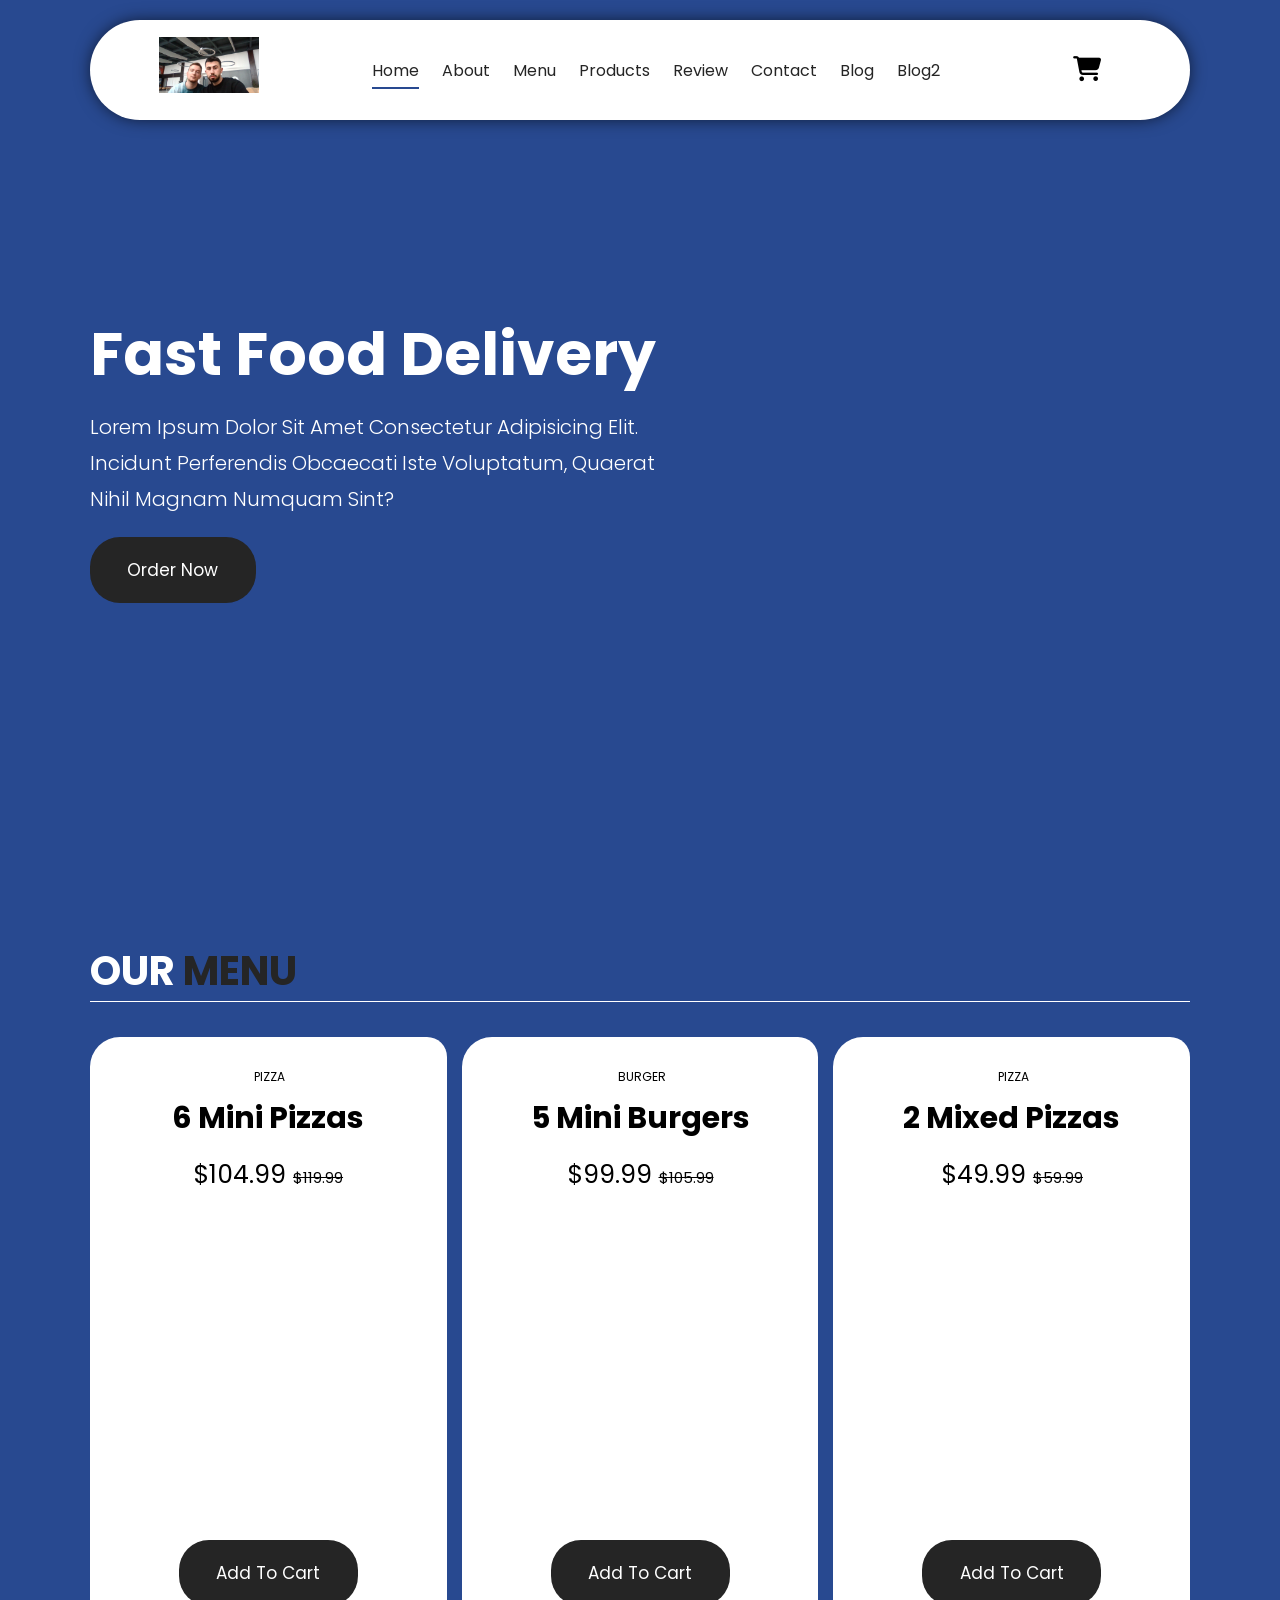
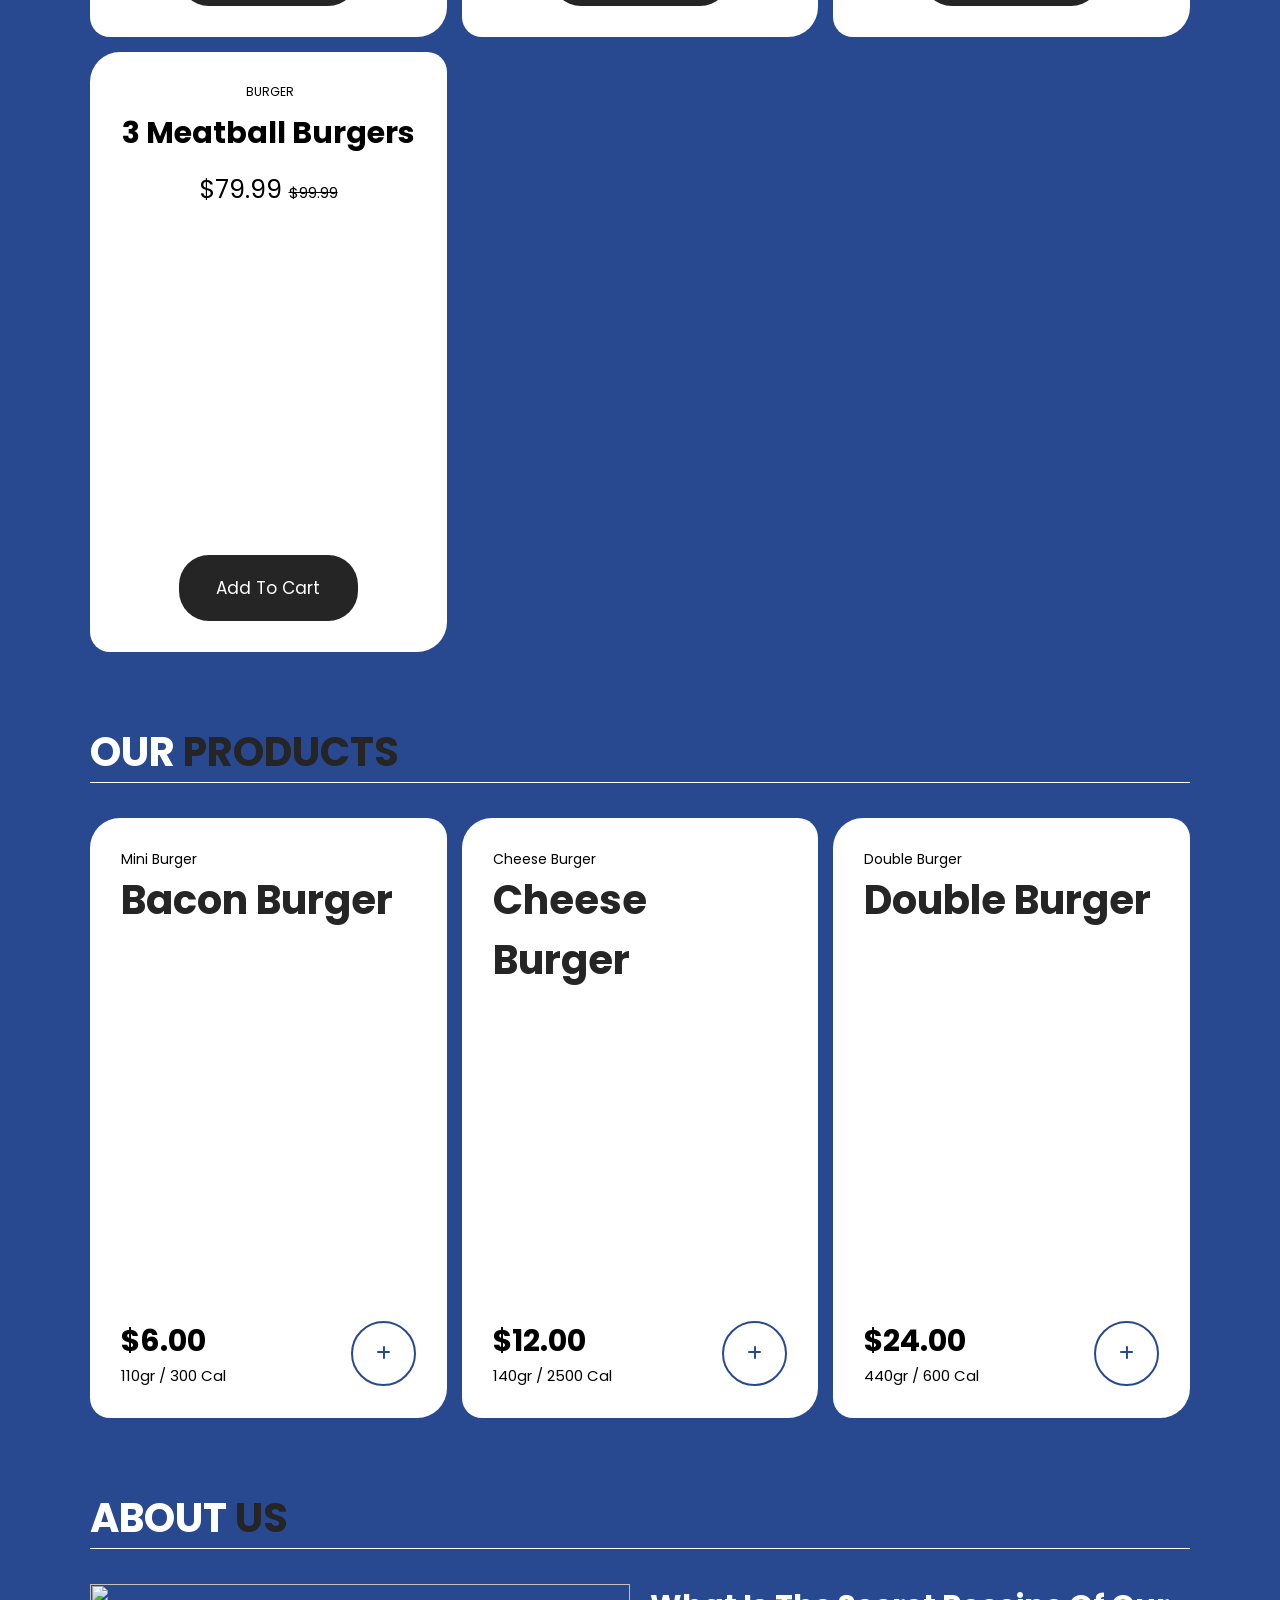
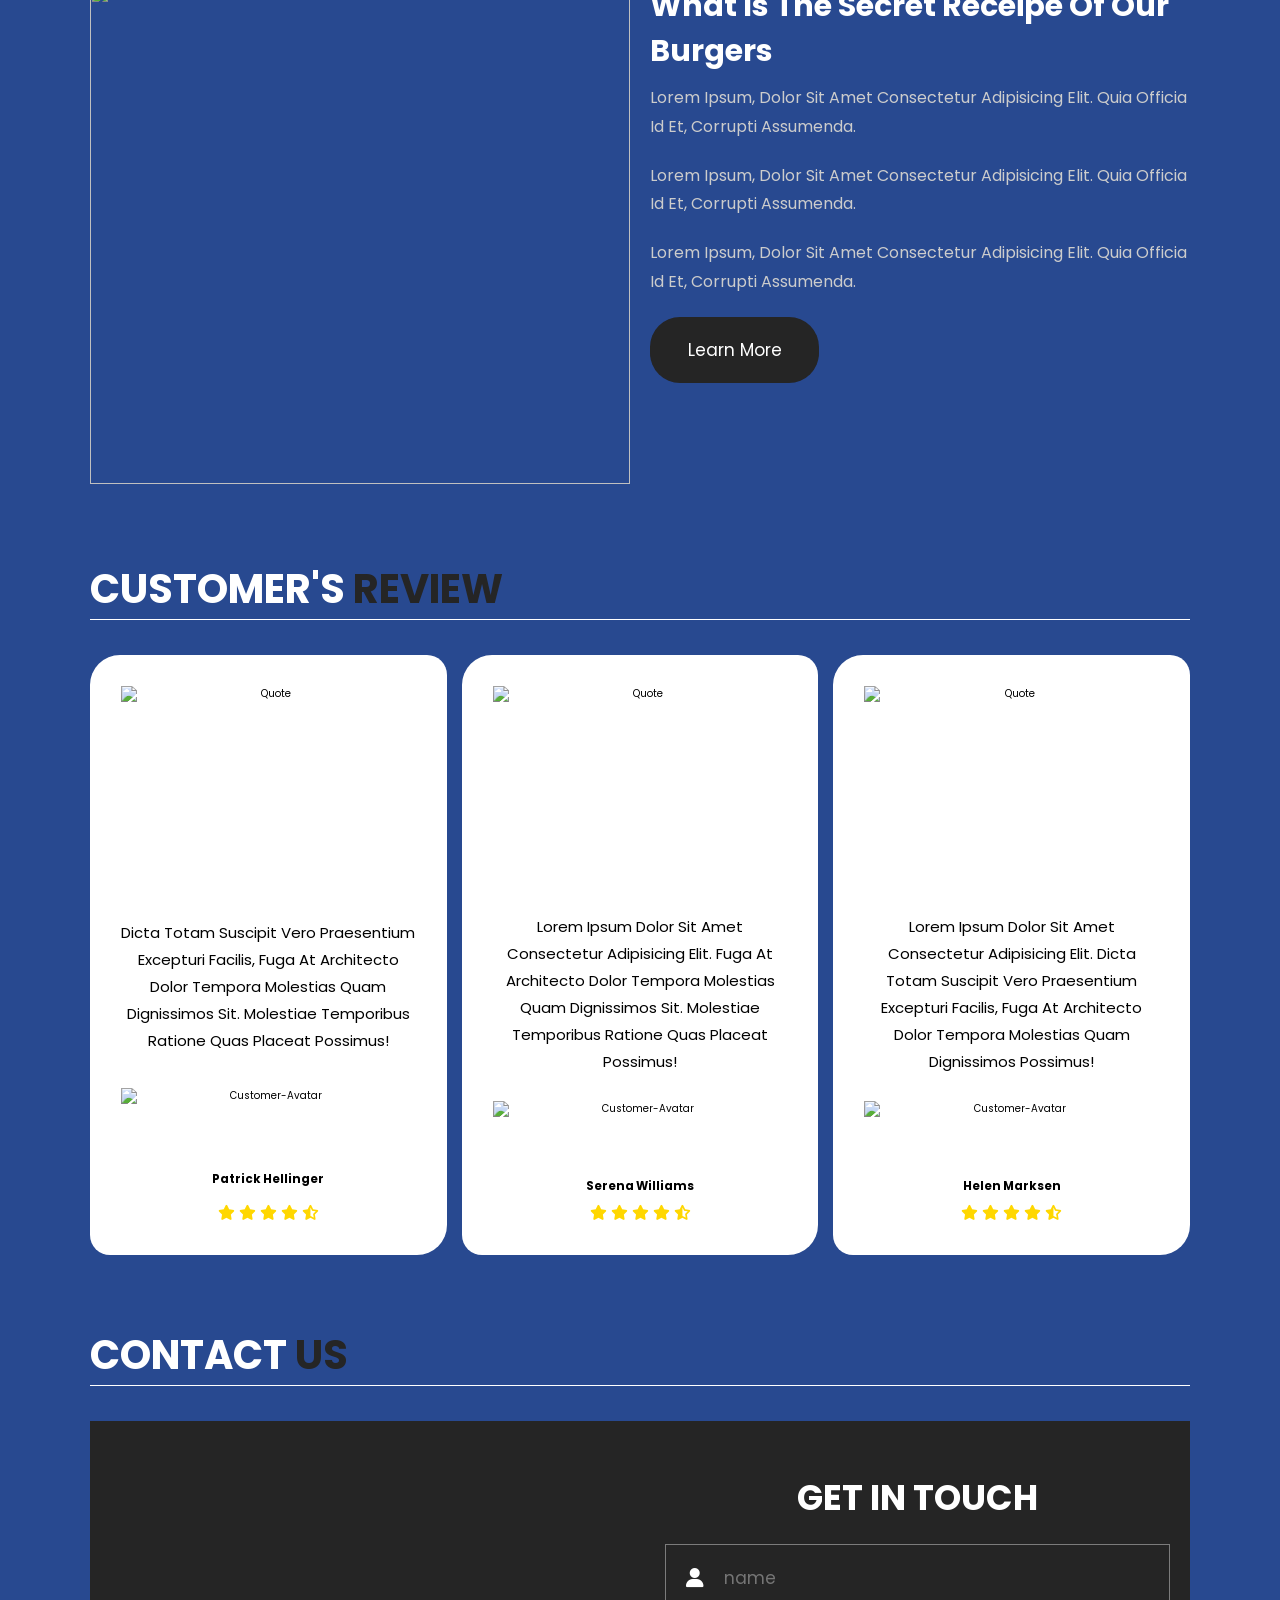
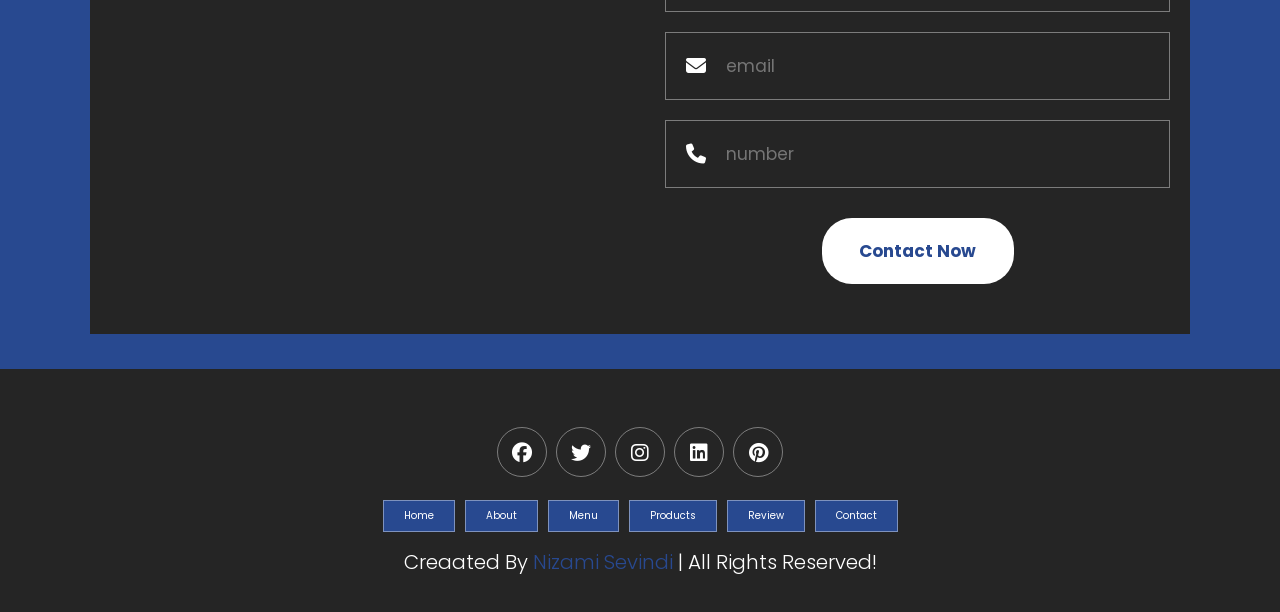
==== index.html @ 81cc105d "App-7:Removed the search functionality Removed the search functionality from all the sections" ====
<!DOCTYPE html>
<html lang="en">
<head>
    <meta charset="UTF-8">
    <meta http-equiv="X-UA-Compatible" content="IE=edge">
    <meta name="viewport" content="width=device-width, initial-scale=1.0">
    <!-- CSS LINK -->
    <link rel="stylesheet" href="style.css">
    <!-- Fontawesome -->
    <link rel="stylesheet" href="https://cdnjs.cloudflare.com/ajax/libs/font-awesome/6.1.1/css/all.min.css" integrity="sha512-KfkfwYDsLkIlwQp6LFnl8zNdLGxu9YAA1QvwINks4PhcElQSvqcyVLLD9aMhXd13uQjoXtEKNosOWaZqXgel0g==" crossorigin="anonymous" referrerpolicy="no-referrer" />
    <title>Cok Sayfali Web Sitesi | Nizami Sevindi</title>
</head>
<body>
    <!-------------------------------------------- HEADER SECTION -->
    <header class="header" >
        <a href="#" class="logo" style="width: 100px; height: 100px; margin-left: -20px;">
            <img src="./image/Uneebardhi.jpg" alt="logo">
        </a>
        <nav class="navbar">
            <a href="./index.html" class="active">home</a>
            <a href="./about.html">about</a>
            <a href="./menu.html">menu</a>
            <a href="./products.html">products</a>
            <a href="./review.html">review</a>
            <a href="./contact.html">contact</a>
            <a href="./blog.html">blog</a>
            <a href="./blog.html">blog2</a>
        </nav>
        <div class="buttons">
            <button id="cart-btn">
                <i class="fas fa-shopping-cart"></i>
            </button>
            <button id="menu-btn">
                <i class="fas fa-bars"></i>
            </button>
        </div>
        <div class="cart-items-container">
            <div class="cart-item">
                <i class="fas fa-times"></i>
                <img src="./image/pngwing.com (1).png" alt="menu">
                <div class="content">
                    <h3>cart item 01</h3>
                    <div class="price">$15.99 </div>
                </div>
            </div>
            <div class="cart-item">
                <i class="fas fa-times"></i>
                <img src="./image/pngwing.com (2).png" alt="menu">
                <div class="content">
                    <h3>cart item 02</h3>
                    <div class="price">$16.99 </div>
                </div>
            </div>
            <div class="cart-item">
                <i class="fas fa-times"></i>
                <img src="./image/pngwing.com (3).png" alt="menu">
                <div class="content">
                    <h3>cart item 03</h3>
                    <div class="price">$13.99 </div>
                </div>
            </div>
            <div class="cart-item">
                <i class="fas fa-times"></i>
                <img src="./image/pngwing.com (4).png" alt="menu">
                <div class="content">
                    <h3>cart item 04</h3>
                    <div class="price">$12.99 </div>
                </div>
            </div>
            <a href="#" class="btn">check out </a>
        </div>
    </header>
    <!---------------------------------------------HEADER SECTION -->

    <!---------------------------------------------HOME SECTION -->
    <section class="home" id="home">
        <div class="content">
        <h3>Fast Food Delivery</h3>
        <p>Lorem ipsum dolor sit amet consectetur adipisicing elit. Incidunt perferendis obcaecati iste voluptatum, quaerat nihil magnam numquam sint? </p>
        <a href="#" class="btn">order now</a>
        </div>
    </section>
    <!---------------------------------------------HOME SECTION -->
    
    <!---------------------------------------------MENU SECTION -->
    <section class="menu" id="menu">
        <h1 class="heading">our <span>menu</span></h1>
        <div class="box-container">
            <div class="box">

                <div class="box-head">
                    <img src="./image/pngwing.com.png" alt="">
                    <span class="menu-category">Pizza</span>
                    <h3>6 Mini Pizzas</h3>
                    <div class="price">$104.99 <span>$119.99</span></div>
                </div>
                <div class="box-bottom">
                    <a href="#" class="btn">add to cart</a>
                </div>
            </div>
            <div class="box">

                <div class="box-head">
                    <img src="./image/pngwing.com (2).png" alt="">
                    <span class="menu-category">Burger</span>
                    <h3>5 Mini Burgers</h3>
                    <div class="price">$99.99 <span>$105.99</span></div>
                </div>
                <div class="box-bottom">
                    <a href="#" class="btn">add to cart</a>
                </div>
            </div>
            <div class="box">

                <div class="box-head">
                    <img src="./image/pngwing.com (1).png" alt="">
                    <span class="menu-category">Pizza</span>
                    <h3>2 Mixed Pizzas</h3>
                    <div class="price">$49.99 <span>$59.99</span></div>
                </div>
                <div class="box-bottom">
                    <a href="#" class="btn">add to cart</a>
                </div>
            </div>
            <div class="box">

                <div class="box-head">
                    <img src="./image/pngwing.com (3).png" alt="">
                    <span class="menu-category">Burger</span>
                    <h3>3 Meatball Burgers</h3>
                    <div class="price">$79.99 <span>$99.99</span></div>
                </div>
                <div class="box-bottom">
                    <a href="#" class="btn">add to cart</a>
                </div>
            </div>
        </div>
    </section>
    <!---------------------------------------------MENU SECTION -->


    <!---------------------------------------------PRODUCTS SECTION -->
    <section class="products" id="products">
        <h1 class="heading">our <span>products</span> </h1>
        <div class="box-container">
            <div class="box">
                <div class="box-head">
                    <span class="title">mini burger</span>
                    <a href="#" class="name">Bacon Burger</a>
                </div>
                <div class="image">
                    <img src="./image/pngwing.com (6).png" alt="">
                </div>
                <div class="box-bottom">
                    <div class="info">
                        <b class="price">$6.00</b>
                        <span class="amount">110gr / 300 Cal</span>
                    </div>
                    <div class="product-btn">
                        <a href="#">
                            <i class="fas fa-plus"></i>
                        </a>
                    </div>
                </div>
            </div>
            <div class="box">
                <div class="box-head">
                    <span class="title">cheese burger</span>
                    <a href="#" class="name">cheese Burger</a>
                </div>
                <div class="image">
                    <img src="./image/pngwing.com (4).png" alt="">
                </div>
                <div class="box-bottom">
                    <div class="info">
                        <b class="price">$12.00</b>
                        <span class="amount">140gr / 2500 Cal</span>
                    </div>
                    <div class="product-btn">
                        <a href="#">
                            <i class="fas fa-plus"></i>
                        </a>
                    </div>
                </div>
            </div>
            <div class="box">
                <div class="box-head">
                    <span class="title">Double burger</span>
                    <a href="#" class="name">Double Burger</a>
                </div>
                <div class="image">
                    <img src="./image/pngwing.com (5).png" alt="">
                </div>
                <div class="box-bottom">
                    <div class="info">
                        <b class="price">$24.00</b>
                        <span class="amount">440gr / 600 Cal</span>
                    </div>
                    <div class="product-btn">
                        <a href="#">
                            <i class="fas fa-plus"></i>
                        </a>
                    </div>
                </div>
            </div>
        </div>
    </section>
    <!---------------------------------------------PRODUCTS SECTION -->
        
    <!---------------------------------------------ABOUT US SECTION -->
    <section class="about" id="about">
        <h1 class="heading">about <span>us</span> </h1>

        <div class="row">
            <div class="image">
                <img src="./image/pngwing.com (7).png" alt="">
            </div>
            <div class="content">
                <h3>What is the secret receipe of our burgers</h3>
                <div class="paragraph">
                    <p>Lorem ipsum, dolor sit amet consectetur adipisicing elit. Quia officia id et, corrupti assumenda.</p>
                    <p>Lorem ipsum, dolor sit amet consectetur adipisicing elit. Quia officia id et, corrupti assumenda.</p>
                    <p>Lorem ipsum, dolor sit amet consectetur adipisicing elit. Quia officia id et, corrupti assumenda.</p>
                </div>
                    <a href="#" class="btn">Learn More</a>
            </div>
        </div>
    </section>
    <!---------------------------------------------ABOUT US SECTION -->
    
    <!---------------------------------------------REVIEW SECTION -->
    <section class="review" id="review">
        <h1 class="heading">customer's <span>review</span> </h1>
        <div class="box-container">
            <div class="box">
                <img src="./image/pngwing.com (8).png" alt="quote">
                <p> Dicta totam suscipit vero praesentium excepturi facilis, fuga at architecto dolor tempora molestias quam dignissimos sit. Molestiae temporibus ratione quas placeat possimus!</p>
                <img src="./image/pngwing.com (9).png" alt="customer-avatar" class="user">
                <h3>Patrick Hellinger</h3>
                <div class="stars">
                    <i class="fas fa-star"></i>
                    <i class="fas fa-star"></i>
                    <i class="fas fa-star"></i>
                    <i class="fas fa-star"></i>
                    <i class="fas fa-star-half-alt"></i>
                </div>
            </div>
            <div class="box">
                <img src="./image/pngwing.com (8).png" alt="quote">
                <p>Lorem ipsum dolor sit amet consectetur adipisicing elit. Fuga at architecto dolor tempora molestias quam dignissimos sit. Molestiae temporibus ratione quas placeat possimus!</p>
                <img src="./image/pngwing.com (10).png" alt="customer-avatar" class="user">
                <h3>Serena Williams</h3>
                <div class="stars">
                    <i class="fas fa-star"></i>
                    <i class="fas fa-star"></i>
                    <i class="fas fa-star"></i>
                    <i class="fas fa-star"></i>
                    <i class="fas fa-star-half-alt"></i>
                </div>
            </div>
            <div class="box">
                <img src="./image/pngwing.com (8).png" alt="quote">
                <p>Lorem ipsum dolor sit amet consectetur adipisicing elit. Dicta totam suscipit vero praesentium excepturi facilis, fuga at architecto dolor tempora molestias quam dignissimos possimus!</p>
                <img src="./image/pngwing.com (11).png" alt="customer-avatar" class="user">
                <h3>Helen Marksen</h3>
                <div class="stars">
                    <i class="fas fa-star"></i>
                    <i class="fas fa-star"></i>
                    <i class="fas fa-star"></i>
                    <i class="fas fa-star"></i>
                    <i class="fas fa-star-half-alt"></i>
                </div>
            </div>
        </div>
    </section> 
    <!---------------------------------------------REVIEW SECTION -->
    <!---------------------------------------------CONTACT SECTION -->
    <section class="contact" id="contact">
        <h1 class="heading">contact <span>us</span> </h1>
        <div class="row">
            <iframe class="map" src="https://www.google.com/maps/embed?pb=!1m18!1m12!1m3!1d983.3235940970079!2d8.540719273659763!3d47.3713194174677!2m3!1f0!2f0!3f0!3m2!1i1024!2i768!4f13.1!3m3!1m2!1s0x47900a00aa1e1d17%3A0x278f576acdd580f5!2sStorchen%20Z%C3%BCrich%20-%20Lifestyle%20Boutique%20Hotel!5e0!3m2!1sde!2sch!4v1658505945506!5m2!1sde!2sch" allowfullscreen="" loading="lazy" referrerpolicy="no-referrer-when-downgrade"></iframe>
            <form>
                <h3>get in touch</h3>
                <div class="inputBox">
                    <i class="fas fa-user"></i>
                    <input type="text" placeholder="name">
                </div>
                <div class="inputBox">
                    <i class="fas fa-envelope"></i>
                    <input type="email" placeholder="email">
                </div>
                <div class="inputBox">
                    <i class="fas fa-phone"></i>
                    <input type="number" placeholder="number">
                </div>
                <input type="submit" class="btn" value="contact now">
            </form>
        </div>
    </section>
    <!---------------------------------------------CONTACT SECTION -->

    <!---------------------------------------------FOOTER SECTION -->
    <section class="footer">
        <div class="share">
            <a href="#" class="fab fa-facebook"></a>
            <a href="#" class="fab fa-twitter"></a>
            <a href="#" class="fab fa-instagram"></a>
            <a href="#" class="fab fa-linkedin"></a>
            <a href="#" class="fab fa-pinterest"></a>
        </div>
        <div class="links">
            <a href="#home">home</a>
            <a href="#about">about</a>
            <a href="#menu">menu</a>
            <a href="#products">products</a>
            <a href="#review">review</a>
            <a href="#contact">contact</a>
        </div>
        <div class="credit">
            creaated by <span>Nizami Sevindi</span> | all rights reserved!
        </div>
    </section>
    <!---------------------------------------------FOOTER SECTION -->

<script src="./script.js"></script>
</body>
</html>
---- style.css ----
@import url('https://fonts.googleapis.com/css2?family=Poppins:wght@100;200;300;400;500;600;700&display=swap');

:root{
    --main-color:#284990;
    --black-color: #252525;
    --border: 0.1rem solid rgba(255, 255, 255, 0.4);
}

*{
    font-family: 'Poppins',sans-serif;
    margin: 0;
    padding: 0;
    border: none;
    box-sizing: border-box;
    text-decoration: none;
    text-transform: capitalize;
    transition: .2s ease;
    outline: none;
}

html{
    font-size: 62.5%;
    overflow-x: hidden;
    
    scroll-behavior: smooth;
}

body{
    background-color: var(--main-color);

}

section{
    padding: 3.5rem 7%;
    scroll-margin-top: 9rem;
}

img{
    width: 100%;
    object-fit: contain;
}

a{
    text-decoration: none;
    color: var(--black-color);
}

.btn{
    margin-top: 1rem;
    display: inline-block;
    padding: 2rem 3.75rem;
    border-radius: 30px;
    font-size: 1.7rem;
    color: #fff;
    background-color: var(--black-color);
    cursor: pointer;
}

.btn:hover{
    opacity: 0.8;
}

.heading{
    color: #fff;
    text-transform: uppercase;
    font-size: 4rem;
    margin-bottom: 3.5rem;
    border-bottom: 0.1rem solid #fff;
}

.heading span{
    text-transform: uppercase;
    color: var(--black-color);
}

.box-container{
    display: grid;
    grid-template-columns: repeat(auto-fit, minmax(30rem, 1fr));
    gap: 1.5rem;
}

.box{
    padding: 3rem;
    background-color: #fff;
    border-radius: 3rem 2rem;
    min-height: 60rem;
    display: flex;
    flex-direction: column;
    justify-content: space-between;
    text-align: center;
    border: var(--border);
}



::-webkit-scrollbar{
    height: 0.5rem;
    width: 1rem;
    background-color: rgb(7, 126, 182);
}

::-webkit-scrollbar-track{
    background-color: transparent;
}

::-webkit-scrollbar-thumb{
    border-radius: 3rem;
    background-color: greenyellow;
}

::-webkit-scrollbar-thumb:hover{
    background-color: rgb(211, 255, 144);
}

/* ------------------------------------------HEADER SECTION */

.header{
    display: flex;
    justify-content: space-between;
    align-items: center;
    background-color: #fff;
    padding: 0 7%;
    margin: 2rem 7%;
    border-radius: 30rem;
    box-shadow: 0px 0px 17px -2px rgba(0,0,0,0.75);
    position: sticky;
    top: 0;
    z-index: 1000;
}




.header .logo img{
    height: 9rem;
}

.header .navbar a{
    margin: 0 1rem;
    font-size: 1.6rem;
    color: var(--black-color);
    border-bottom: 0.2rem solid transparent;
}

.header .navbar a.active,
.header .navbar a:hover{
    border-color: var(--main-color);
    padding-bottom:.5rem ;
}

.header .buttons button{
    cursor: pointer;
    font-size: 2.5rem;
    margin-left: 2rem;
    background-color: transparent;
    cursor: pointer;
}

.header .cart-items-container{
    position: absolute;
    top: 95%;
    height: calc(100vh - 9rem);
    width: 35rem;
    background-color: #fff;
    box-shadow: 0px 20px 14px 0px rgba(0 0 0 / 75%);
    right: -100%;
}

.header .cart-items-container.active{
    right: 3rem;
}

.header .cart-items-container .cart-item{
    position: relative;
    display: flex;
    align-items: center;
    gap: 1.5rem;
    padding: 1.5rem;
}

.header .cart-items-container .cart-item:hover{
    box-shadow: 0px 0px 10px 0px rgba(0, 0, 0, 0.75);
}
.header .cart-items-container .cart-item img{
    height: 7rem;
    width: auto;
}
.header .cart-items-container .cart-item .content h3{
    font-size: 2rem;
    color: var(--black-color);
    padding: 0.5rem;
}

.header .cart-items-container .cart-item .content .price{
    font-size: 1.5rem;
    color: var(--black-color);
}
.header .cart-items-container .cart-item .fa-times{
    position: absolute;
    top: 1rem;
    right: 1.5rem;
    font-size: 2rem;
    cursor: pointer;
    color: var(--black-color);
}
.header .cart-items-container .btn{
    width: 100%;
    text-align: center;
    border-radius: unset;
}

.header #menu-btn{
    display: none;
}
/* ------------------------------------------HEADER SECTION */


/* ------------------------------------------HOME SECTION */

.home{
    min-height: 100vh;
    background: url(./image/pizza-with-turkey-bacon-orange-and-cashew-nuts-2022-03-29-07-33-54-utc.jpg) no-repeat;
    background-size: cover;
    background-position: center;
    margin-top: -134px;
    display: flex;
    align-items: center;
}

.home .content{
    max-width: 60rem;
}

.home .content h3{
    font-size: 6rem;
    color: #fff;
}

.home .content p{
    font-size: 2rem;
    font-weight: 300;
    line-height: 1.8;
    padding: 1rem 0;
    color: #fff;
}

/* ------------------------------------------HOME SECTION */

/* ------------------------------------------MENU SECTION */
/* img .box-container ve .box  genel olarak düzenlendi */

.menu .box-container .menu-category{
    font-size: 1.2rem;
    text-transform: uppercase;
}

.menu .box-container .box h3{
    font-size: 3rem;
    padding: 1rem 0;
}

.menu .box-container .box .price{
    font-size: 2.5rem;
    padding: 0.5rem 0;
}

.menu .box-container .box .price span{
    text-decoration: line-through;
    font-size: 1.5rem;
}
/* ------------------------------------------MENU SECTION */


/* ------------------------------------------PRODUCTS SECTION */
.products .box-container .box .box-head{
    display: flex;
    flex-direction: column;
    align-items: start;
    z-index: 10;
}
.products .box-container .box .box-head .title{
    font-size: 1.4rem;
}

.products .box-container .box-head .name{
    font-size: 4rem;
    font-weight: bold;
    text-align: start;
    overflow-wrap: anywhere;
}

.products .box-container .box .box-bottom{
    display: flex;
    justify-content: space-between;
    align-items: center;
}
.products .box-container .box .box-bottom .info{
    display: flex;
    flex-direction: column;
    align-items: flex-start;
}

.products .box-container .box-bottom .info .price{
    font-size: 3rem;
}
.products .box-container .box-bottom .info .amount{
    font-size: 1.5rem;
}

.products .box-container  .box-bottom .product-btn a{
    display: flex; 
    justify-content: center;
    align-items: center;
    border-radius: 50%;
    width: 6.5rem;
    height: 6.5rem;
    border: 0.2rem solid var(--main-color);
}

.products .box-container  .box-bottom .product-btn a i{
    font-size: 1.6rem;
    color: var(--main-color);
}

/* ------------------------------------------PRODUCTS SECTION */

/* ------------------------------------------ABOUT US SECTION */
.about .row .image{
     flex: 1 1 45rem;
}
.about .row .image img{
    height: 50rem;
    object-fit: contain;
}
/* img  genel olarak düzenlendi */

.about .row{
    display: flex;
    flex-wrap: wrap;
    column-gap: 2rem;
}

.about .row .content{
    flex: 1 1 45rem;
}

.about .row .content h3{
    font-size: 3rem;
    color: #fff;
}

.about .row .content p{
    font-size: 1.6rem;
    color: #ccc;
    padding: 1rem 0;
    line-height: 1.8;
}
/* ------------------------------------------ABOUT US SECTION */
/* ------------------------------------------REVIEW SECTION */
/* img .box-container ve .box  genel olarak düzenlendi */

.review .box-container .box img{
    height: 20rem;
    object-fit: contain ;
}
.review .box-container .box p{
    font-size: 1.5rem;
    line-height: 1.8;
    padding: 2rem 0;
}

.review .box-container .box .user{
    height: 7rem;
    object-fit: contain;
}

.review .box-container .box .h3{
    padding: 1rem 0;
    font-size: 2rem;
    color: var(--main-color);
}

.review .box-container .box .stars{
    font-size: 1.5rem;
    color: gold;
}
/* ------------------------------------------REVIEW SECTION */

/* ------------------------------------------CONTACT SECTION */
.contact .row{
    display: flex;
    background-color: var(--black-color);
    flex-wrap: wrap;
    gap: 1rem;
}

.contact .row .map{
    flex: 1 1 45px;
    width: 100%;
    object-fit: cover;
}
.contact .row form{
    flex: 1 1 45px;
    padding: 5rem 2rem;
    text-align: center;
}

.contact .row form h3{
    text-transform: uppercase;
    font-size: 3.5rem;
    color: #fff;
}

.contact .row form .inputBox{
    display: flex;
    align-items: center;
    margin: 2rem 0;
    border: var(--border);
}

.contact .row form .inputBox i{
    color: #fff;
    font-size: 2rem;
    padding-left: 2rem;
}

.contact .row form .inputBox input{
    width: 100%;
    padding: 2rem;
    font-size: 1.7rem;
    color: #fff;
    text-transform: none;
    background-color: transparent;
}

.contact .row form .btn{
    color: var(--main-color);
    background-color: #fff;
    font-weight: bold;
}
/* ------------------------------------------CONTACT SECTION */

/* ------------------------------------------BLOG SECTION */
.blog .box-container .box-full{
    background-color: #fff;
    border-radius: 3rem;
}

.blog .box-container .box-full .image{
    height: 25rem;
    overflow: hidden;
    width: 100%;
    border-top-left-radius: 3rem;
    border-top-right-radius: 3rem;
}

.blog .box-container .box-full:hover .image img{
    transform: scale(1.2);
}

.blog .box-container .box-full .content{
    padding: 2rem;
}

.blog .box-container .box-full .content .title{
    line-height: 1.5;
    font-size: 2.5rem;
}
.blog .box-container .box-full .content span{
    display: block;
    padding-top: 1rem;
    font-size: 1rem;
}

.blog .box-container .box-full .content p{
    font-size: 1.6rem;
    line-height: 1.8;
    color: #ccc;
    padding: 1rem 0;
}
/* ------------------------------------------BLOG SECTION */

/* ------------------------------------------FOOTER SECTION */
.footer {
    background-color: var(--black-color);
    text-align: center;
}

.footer .share{
    padding: 2rem 0;
}

.footer .share a{
    color: #fff;
    font-size: 2rem;
    width: 5rem;
    height: 5rem;
    line-height: 5rem;
    border: var(--border);
    border-radius: 50%;
    margin: 0.3rem;
}


.footer .share a:hover{
    background-color: var(--main-color);
}

.footer .links{
    display: flex;
    justify-content: center;
    flex-wrap: wrap;
    gap: 1rem;
}

.footer .links a{
    background-color: var(--main-color);
     padding: 0.7rem 2rem;
     color: #fff;
     border: var(--border);
}

.footer .links a:hover{
    background-color: var(--black-color);
    opacity: 0.7;
    
}

.footer .credit{
    font-size: 2rem;
    color: #fff;
    font-weight: 300;
    padding-top: 1.5rem;
}

.footer .credit span{
    color: var(--main-color);
}
/* ------------------------------------------FOOTER SECTION */

/* ------------------------------------------RESPONSIVE SECTION */
@media (max-width: 991px){
    html{
        font-size: 55%;
    }
    .header{
        padding: 1.5rem 2rem;
    }
    .header .logo img{
        height: 7rem;
    }

    section{
        padding: 2rem;
    }
    .products .box-container .box .box-head .name{
        font-size: 3.4rem;
    }
}

@media (max-width: 768px){
    .header #menu-btn{
        display: inline-block;
    }
    .header .navbar{
        position: absolute;
        top: 100%;
        background-color: #fff;
        height: calc(100vh - 9rem);
        width: 30rem;
        box-shadow: 0px 20px 14px 0px rgb(0 0 0 / 75%);
        right: -100%;
    }
    .header .navbar.active{
        right: 3rem;
    }
    .header .navbar a{
        color: var(--black-color);
        display: block;
        margin: 1.5rem;
        padding: 0.5rem;
        font-size: 2rem;
    }
}

@media (max-width: 768px){
    html{
        font-size: 50%;
    }
}






/* ------------------------------------------RESPONSIVE SECTION */
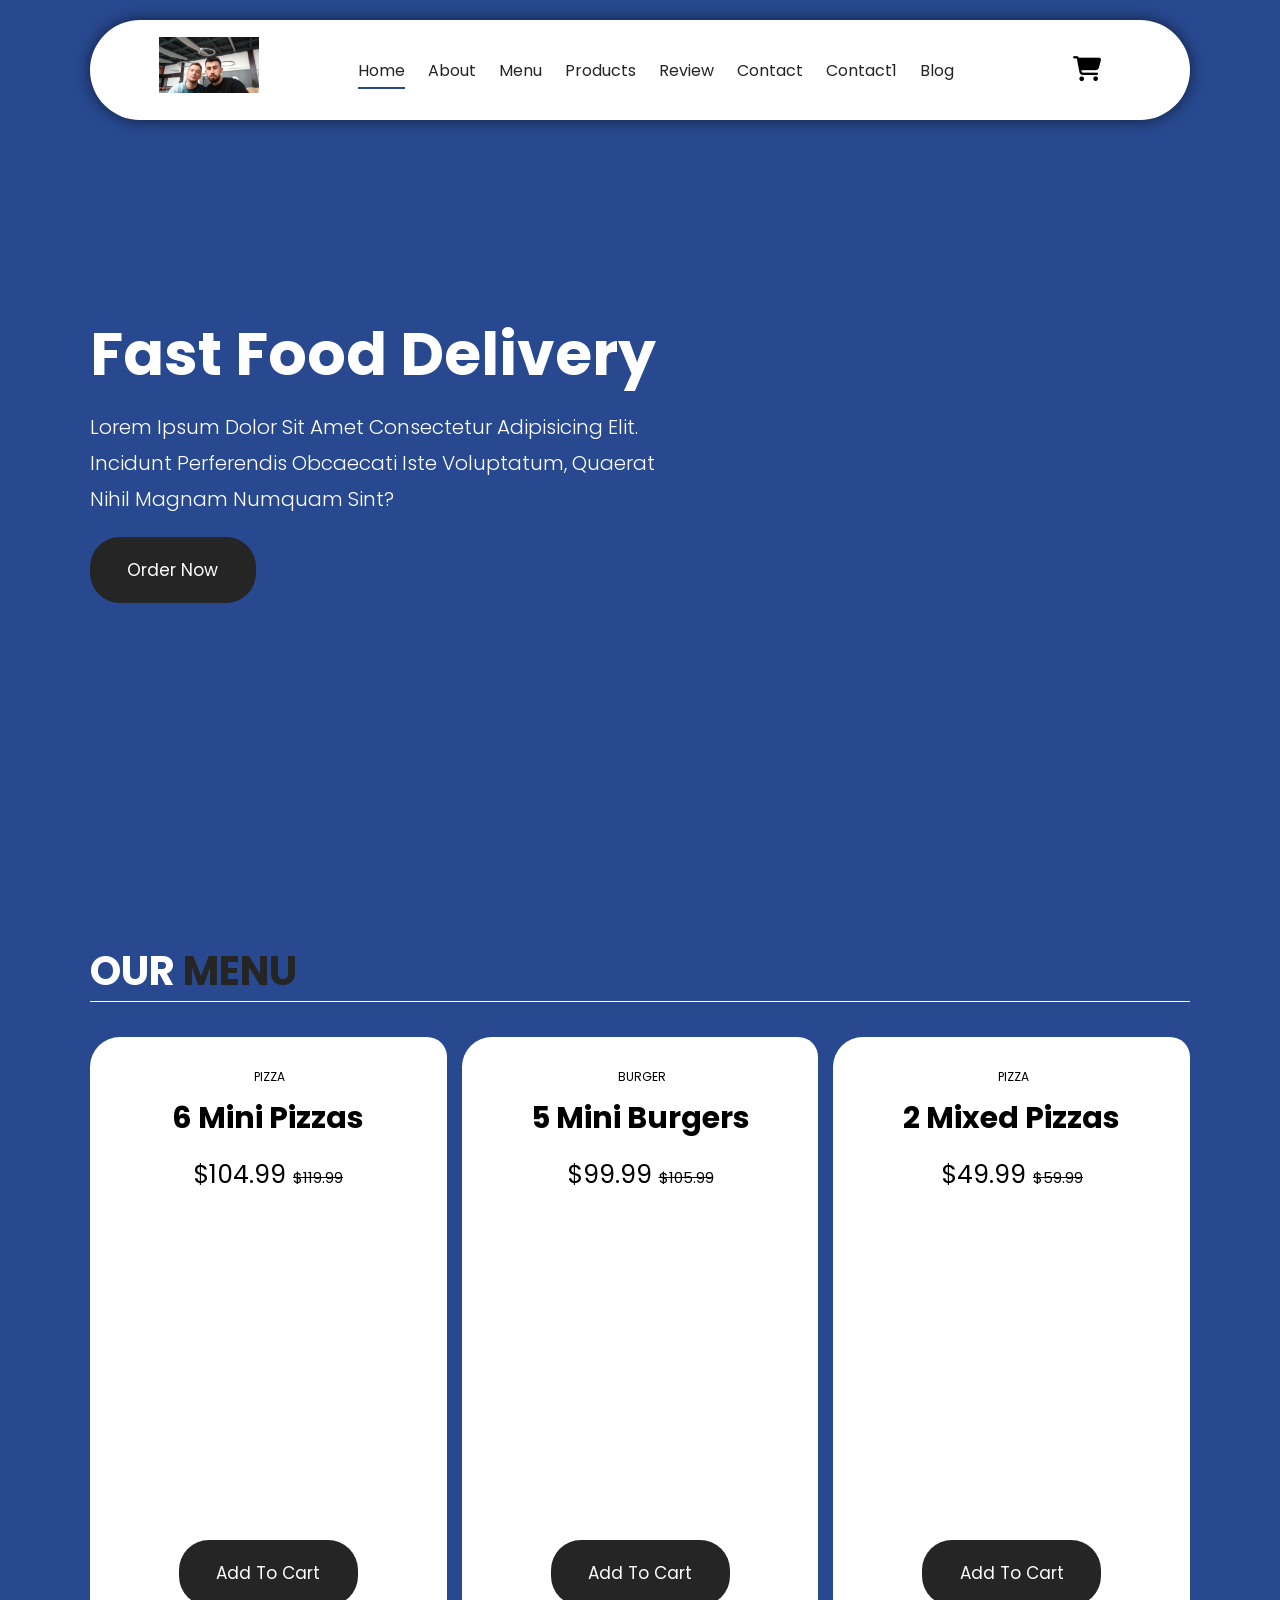
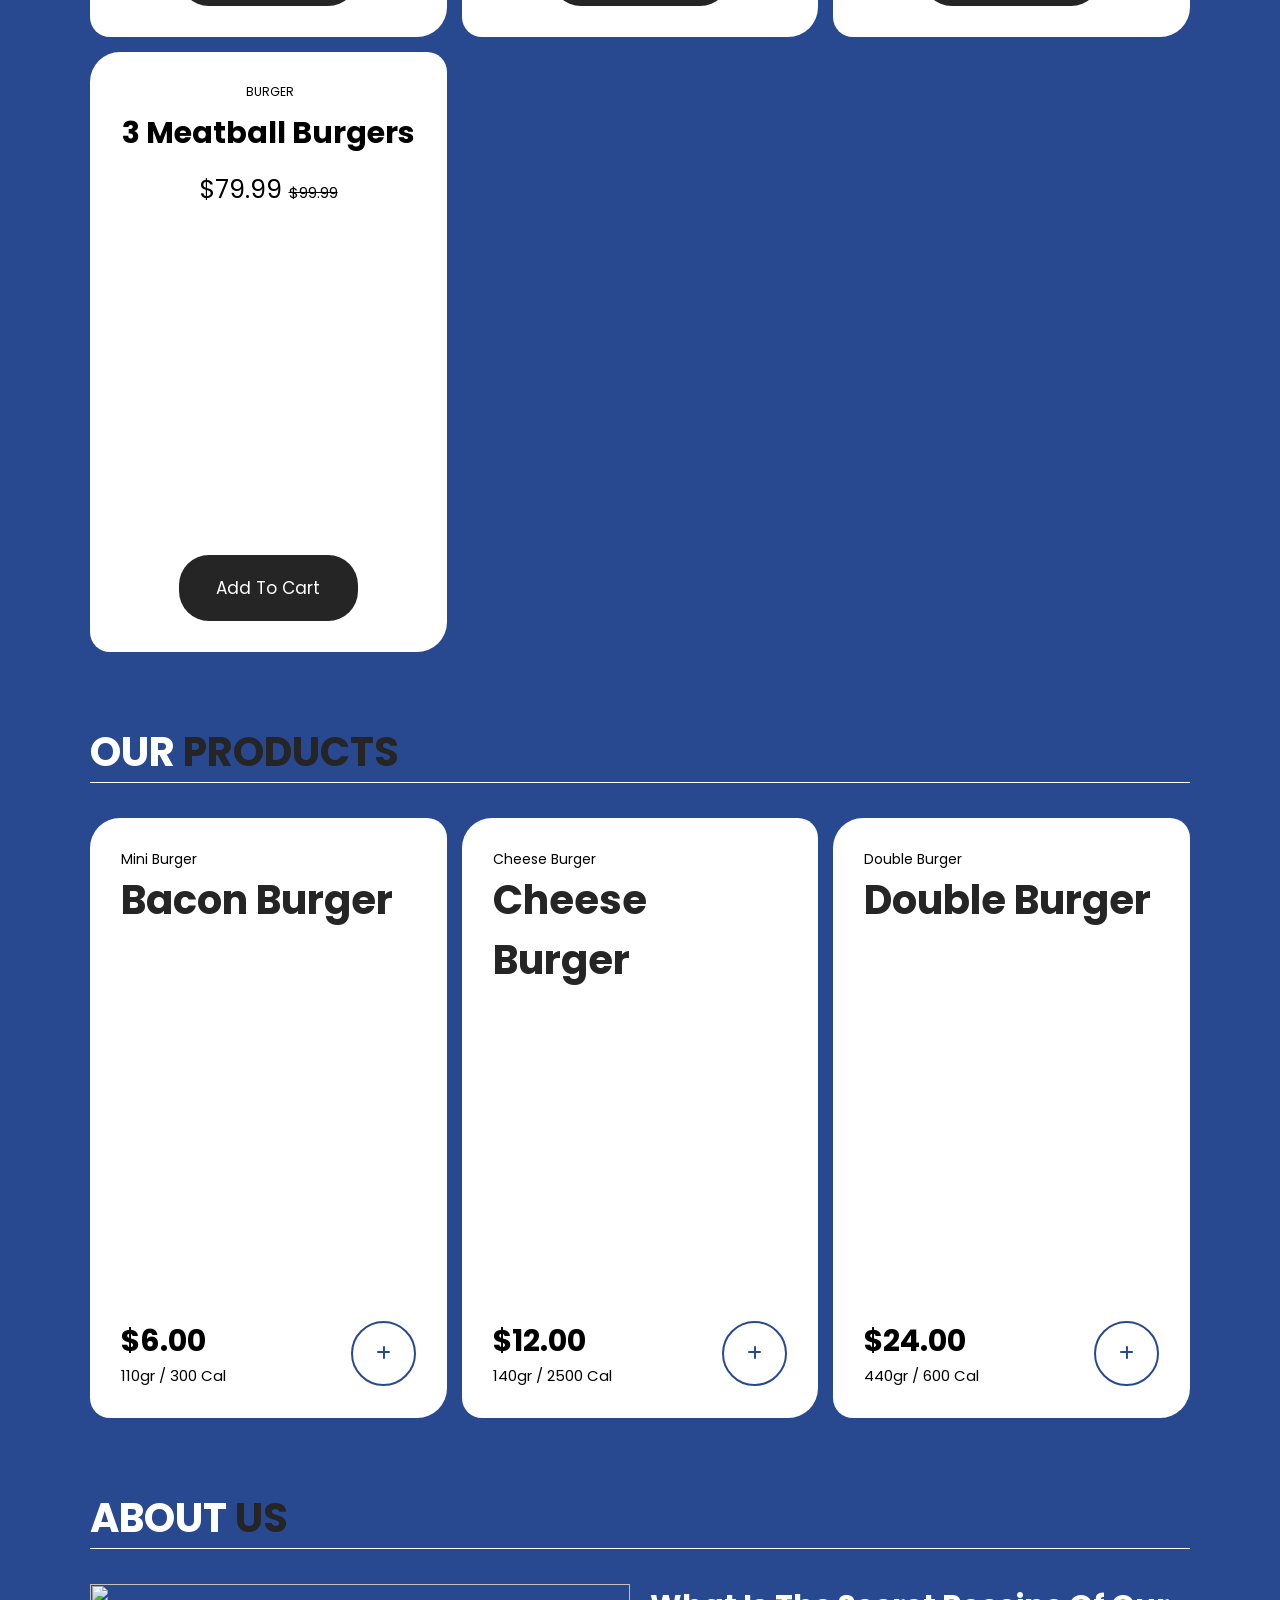
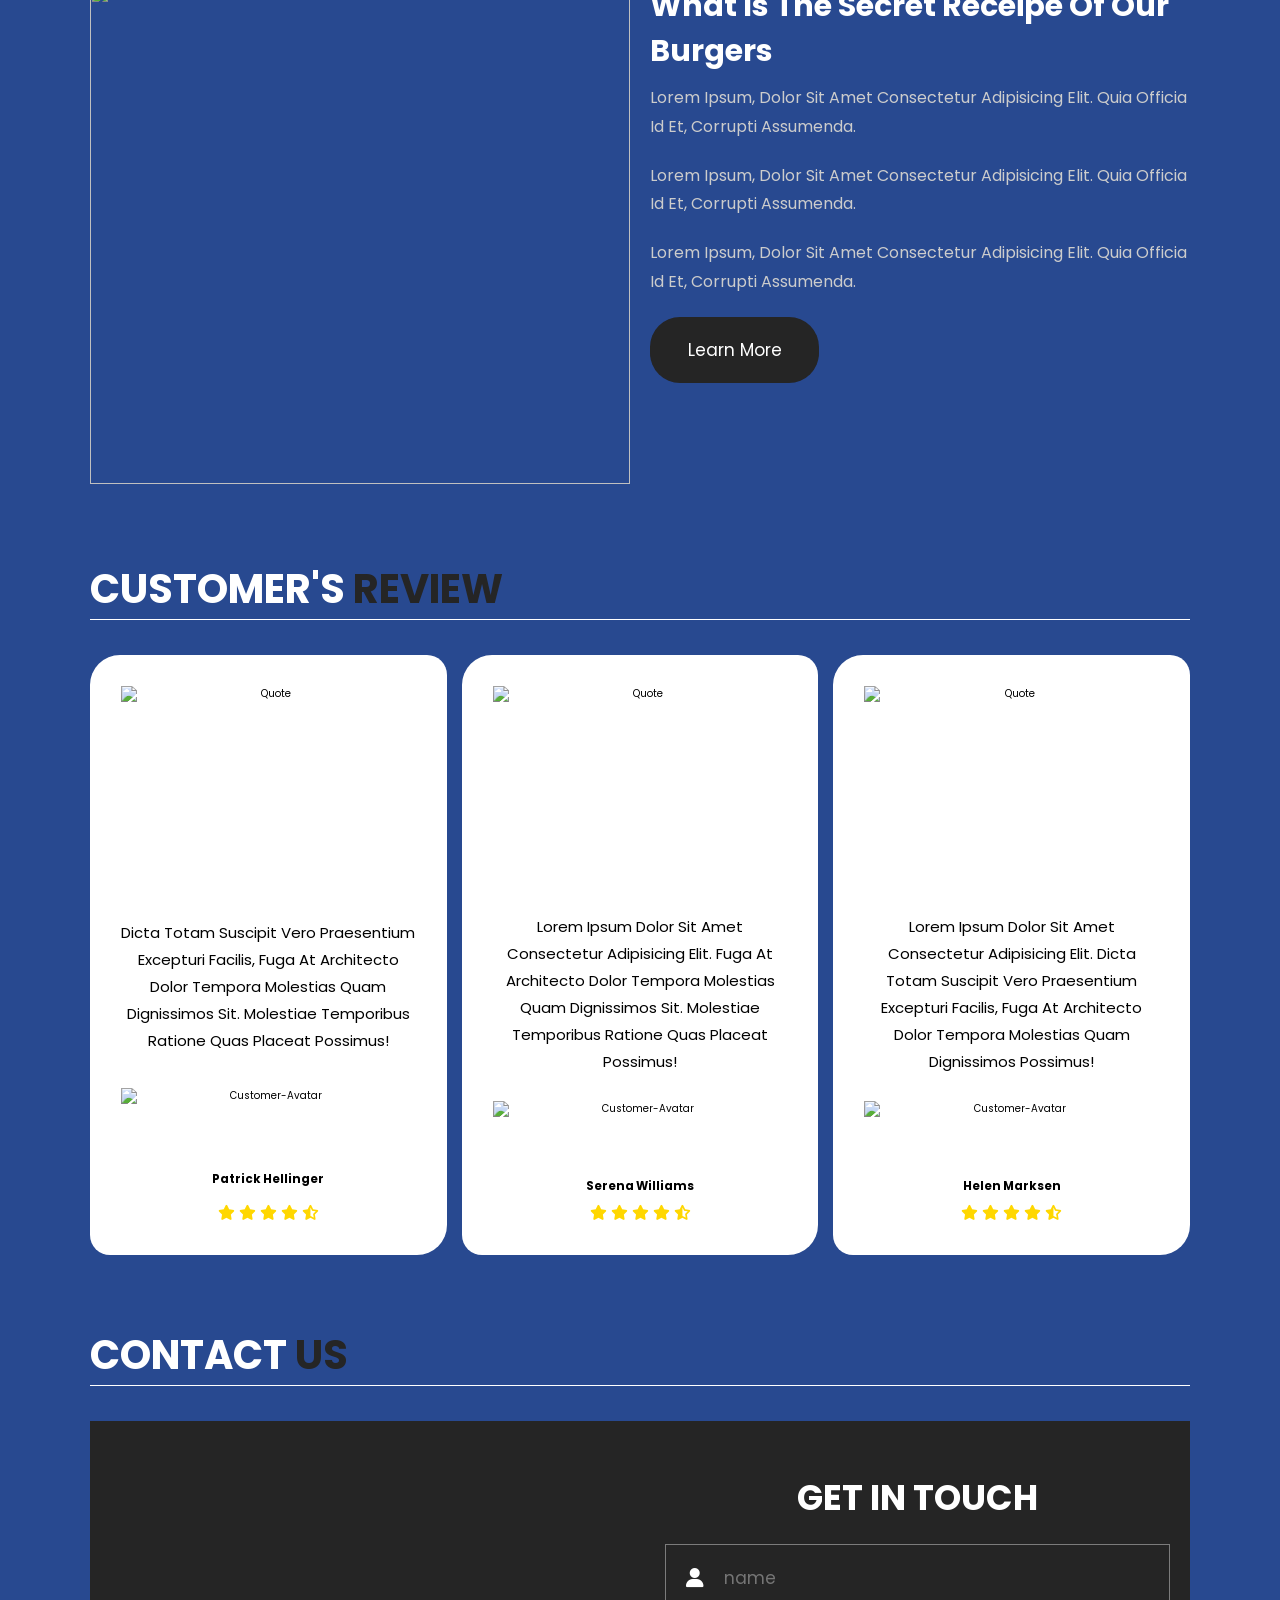
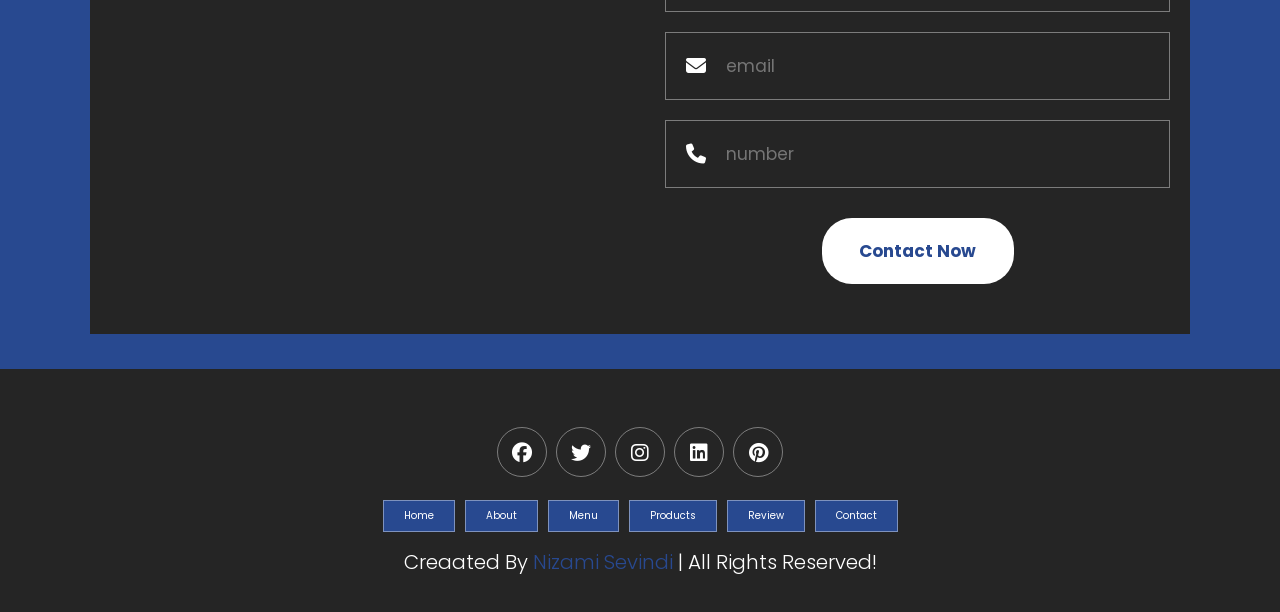
==== commit 9734f236: "Merge pull request #15 from BardhTahiri/APP-7/Remove-search-functionality App-7:Removed the search f" ====
--- a/index.html
+++ b/index.html
@@ -23,8 +23,8 @@
             <a href="./products.html">products</a>
             <a href="./review.html">review</a>
             <a href="./contact.html">contact</a>
+            <a href="./contact.html">contact1</a>
             <a href="./blog.html">blog</a>
-            <a href="./blog.html">blog2</a>
         </nav>
         <div class="buttons">
             <button id="cart-btn">
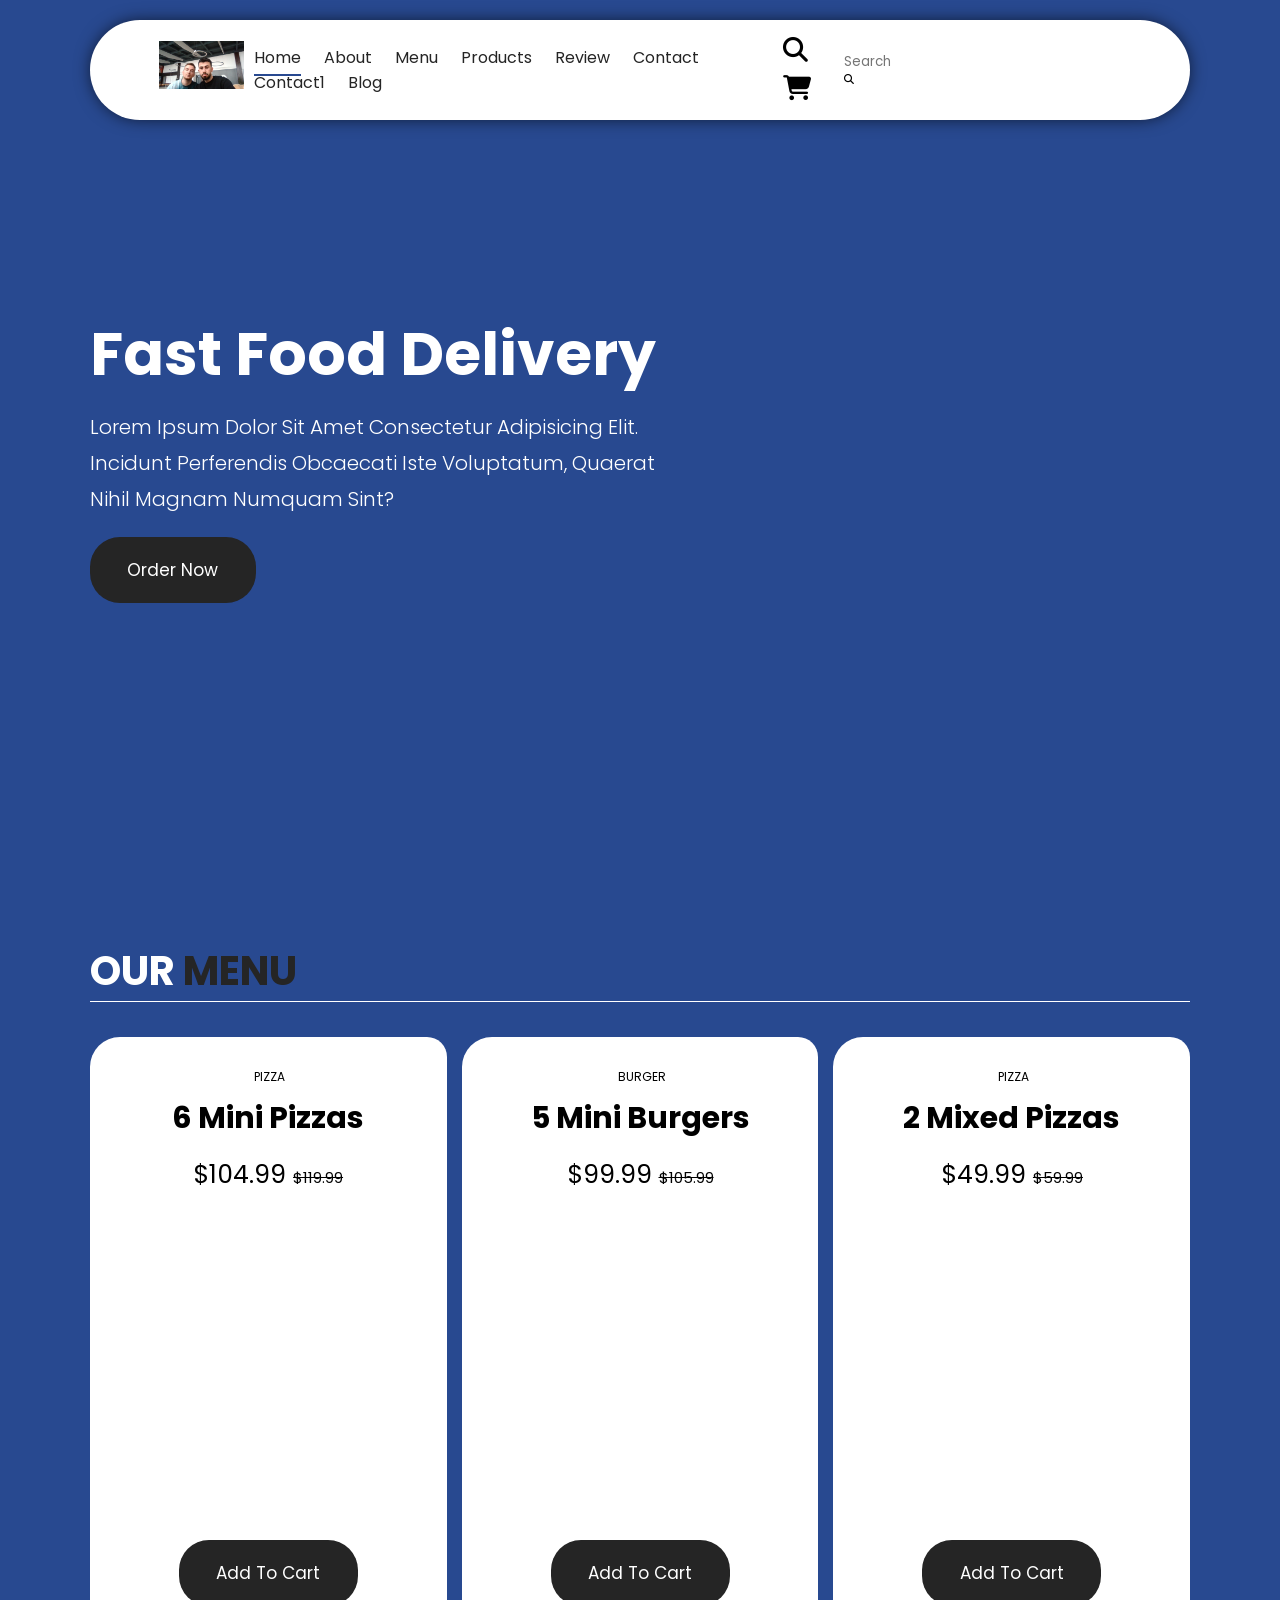
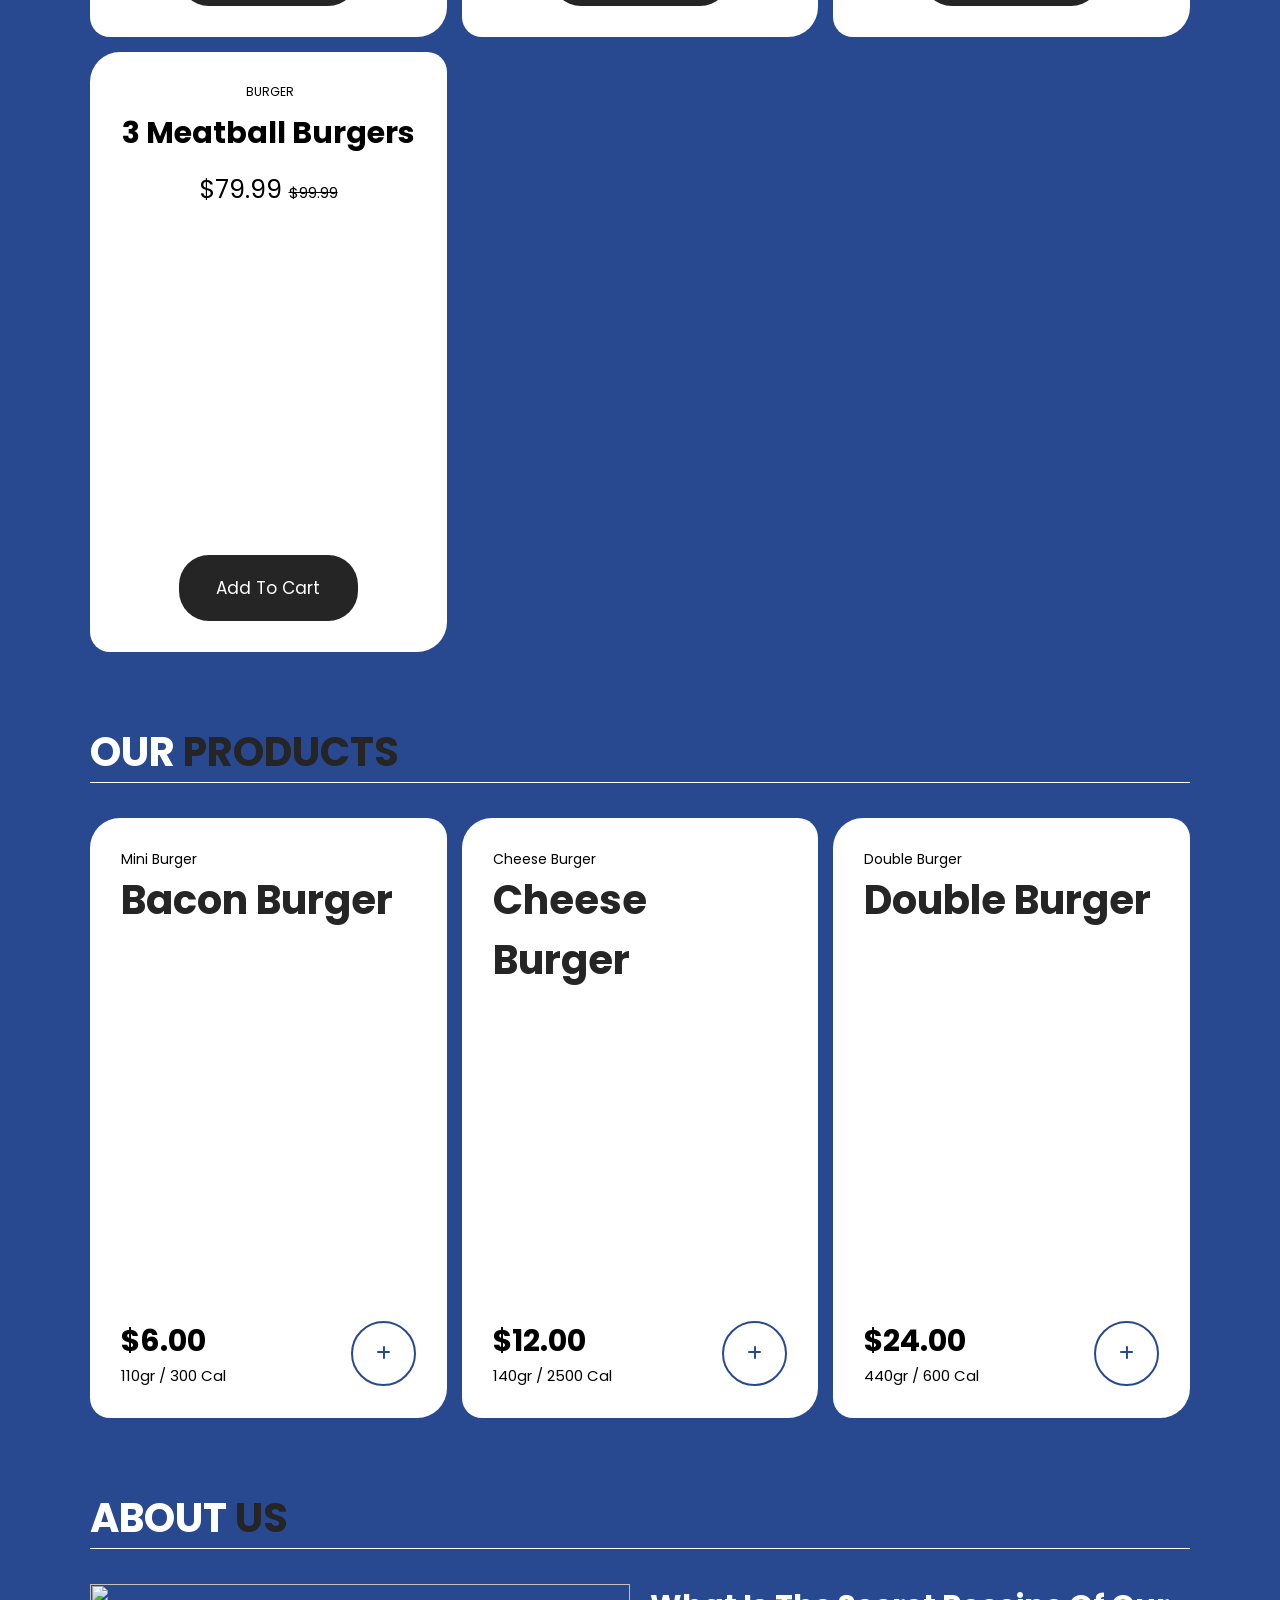
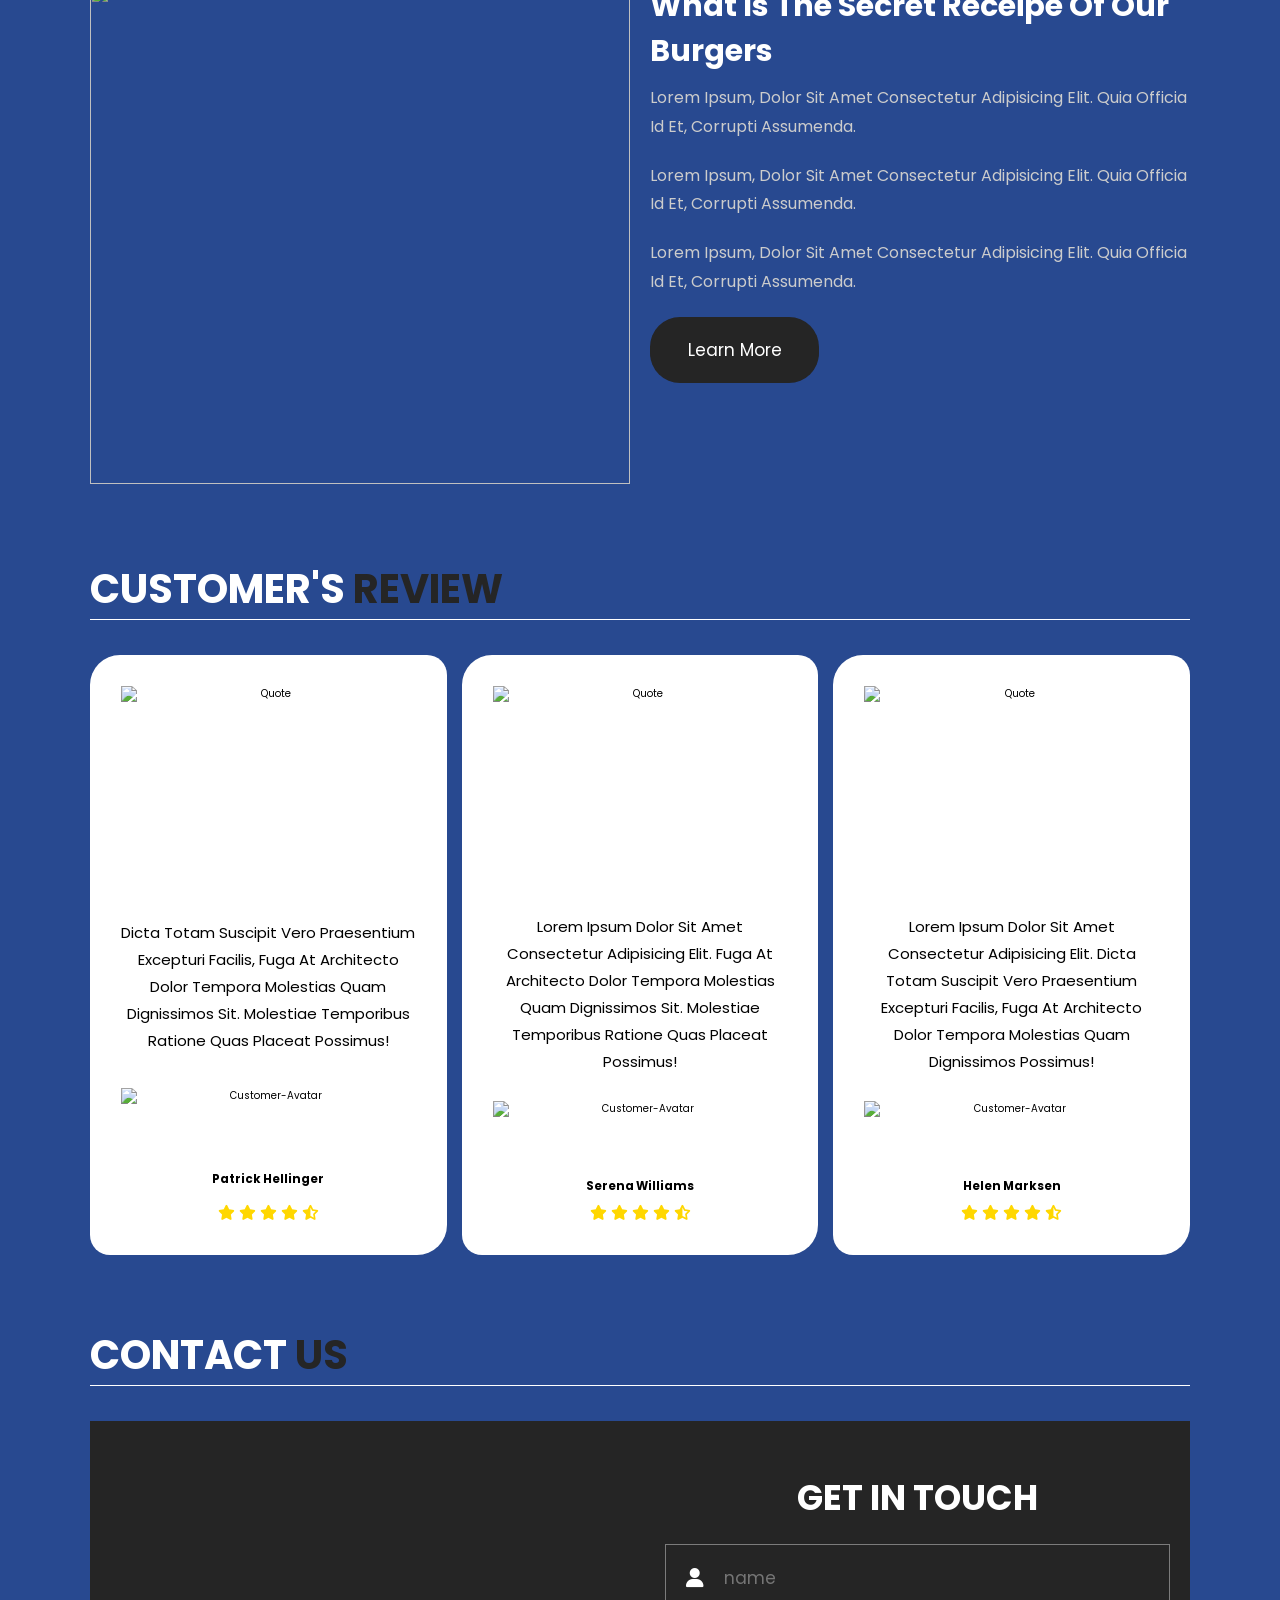
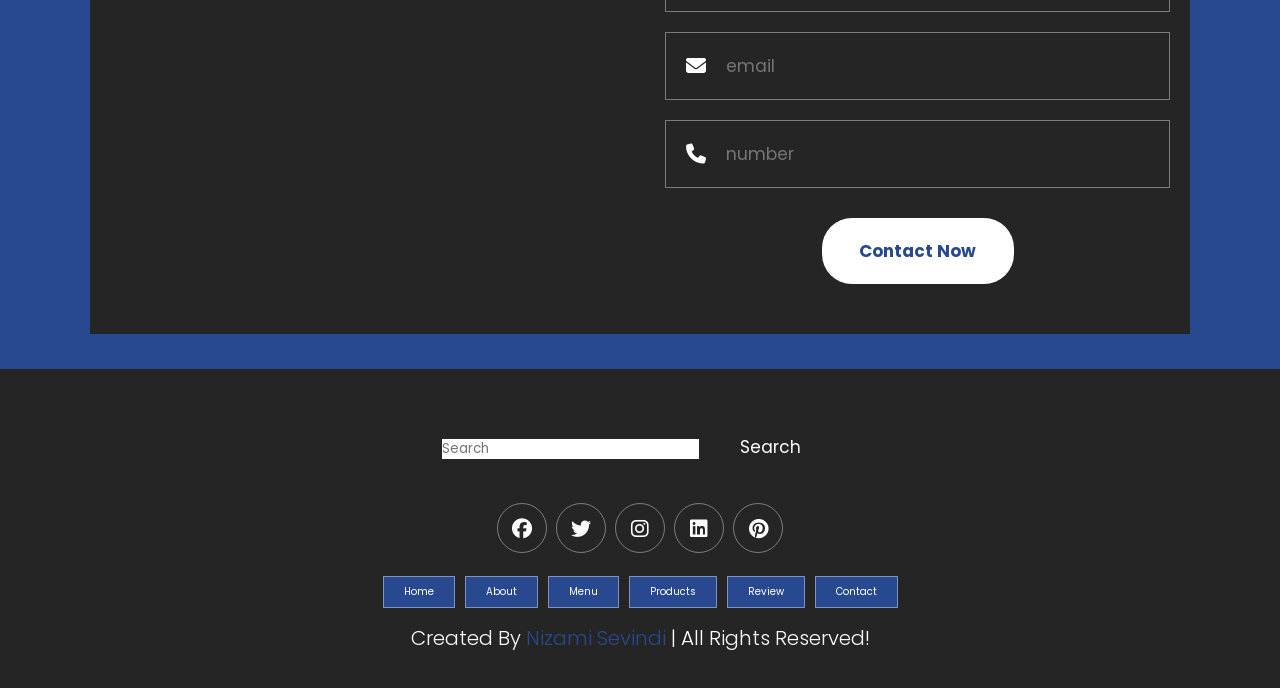
==== commit ccdfc26b: "App-8:Fix Copyright xection Fixed all the grammary mistake in copyright section" ====
--- a/index.html
+++ b/index.html
@@ -27,12 +27,19 @@
             <a href="./blog.html">blog</a>
         </nav>
         <div class="buttons">
+            <button id="search-btn">
+                <i class="fas fa-search"></i>
+            </button>
             <button id="cart-btn">
                 <i class="fas fa-shopping-cart"></i>
             </button>
             <button id="menu-btn">
                 <i class="fas fa-bars"></i>
             </button>
+        </div>
+        <div class="search-form">
+            <input type="text" class="search-input" id="search-box" placeholder="Search">
+            <i class="fas fa-search"></i>
         </div>
         <div class="cart-items-container">
             <div class="cart-item">
@@ -301,6 +308,10 @@
 
     <!---------------------------------------------FOOTER SECTION -->
     <section class="footer">
+        <div class="search">
+            <input type="text" class="search-input" placeholder="Search">
+            <button class="btn btn-primary">search</button>
+        </div>
         <div class="share">
             <a href="#" class="fab fa-facebook"></a>
             <a href="#" class="fab fa-twitter"></a>
@@ -317,7 +328,7 @@
             <a href="#contact">contact</a>
         </div>
         <div class="credit">
-            creaated by <span>Nizami Sevindi</span> | all rights reserved!
+            created by <span>Nizami Sevindi</span> | all rights reserved!
         </div>
     </section>
     <!---------------------------------------------FOOTER SECTION -->
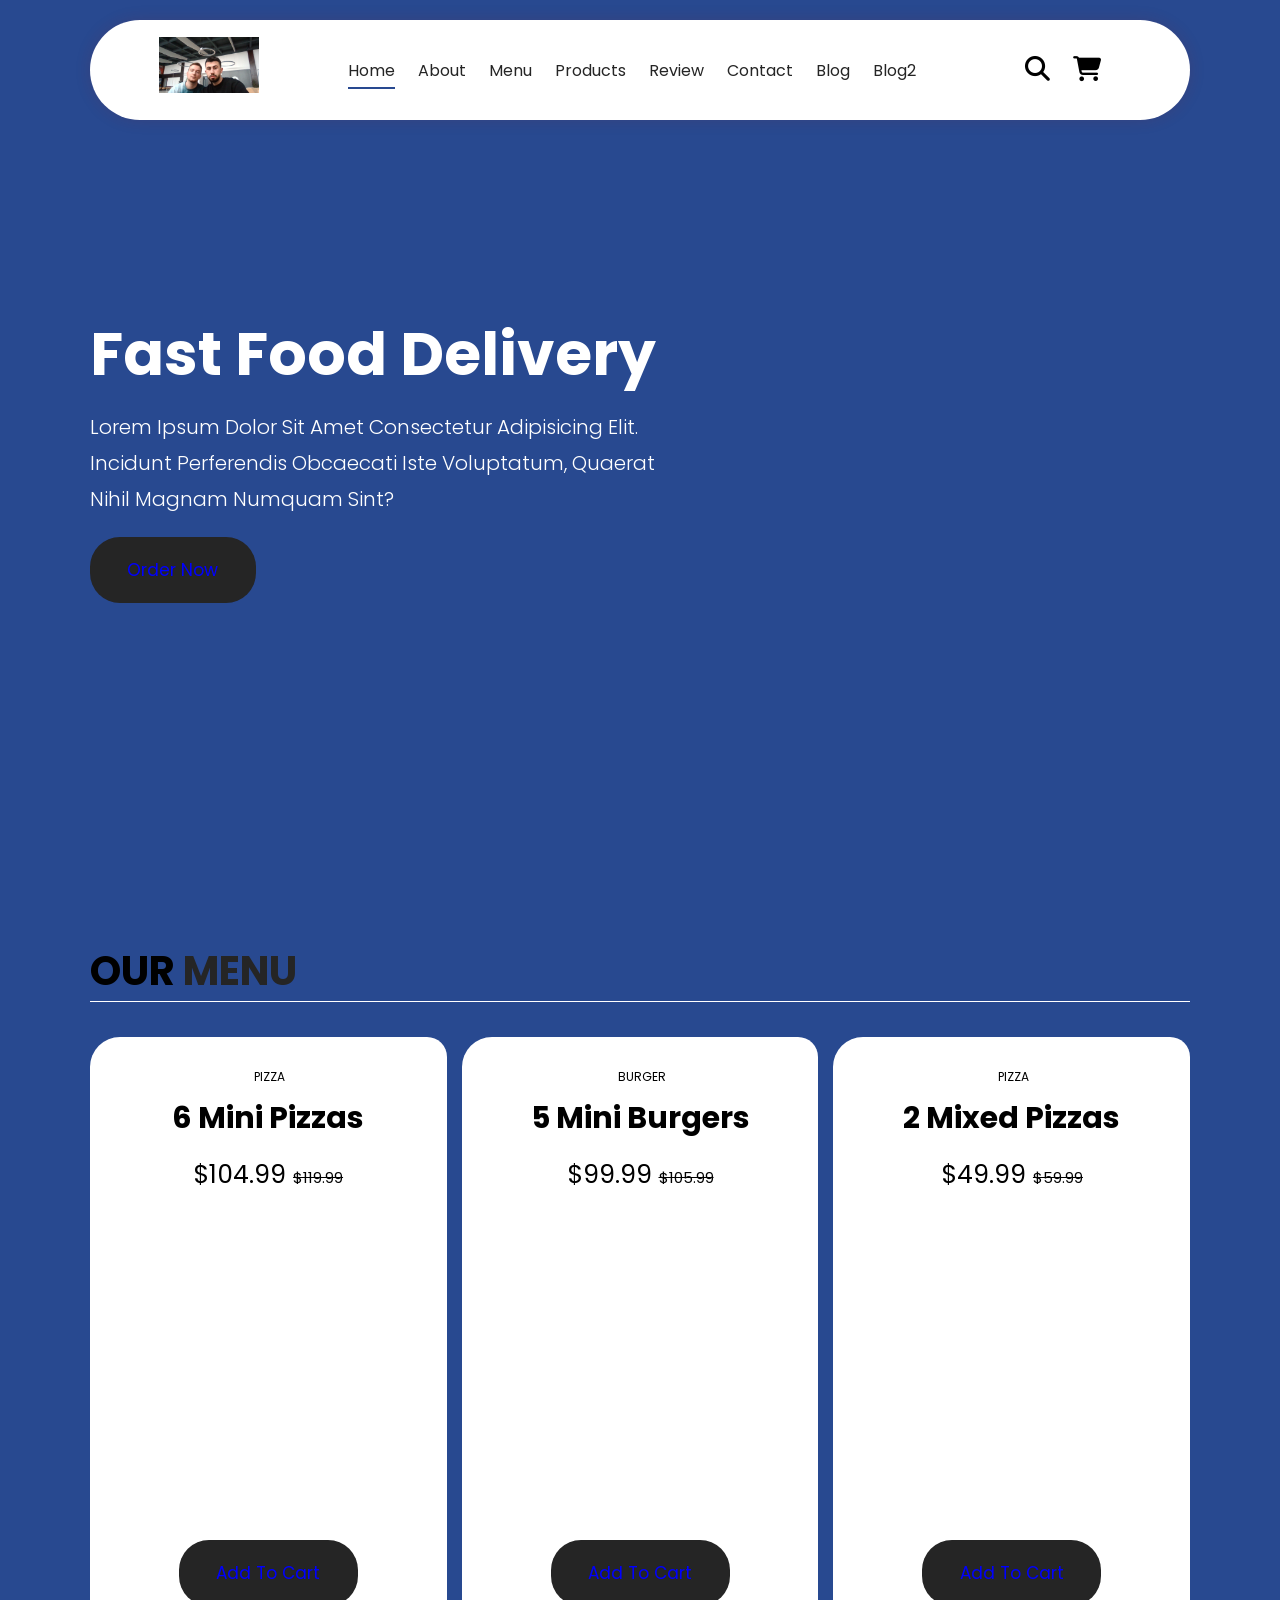
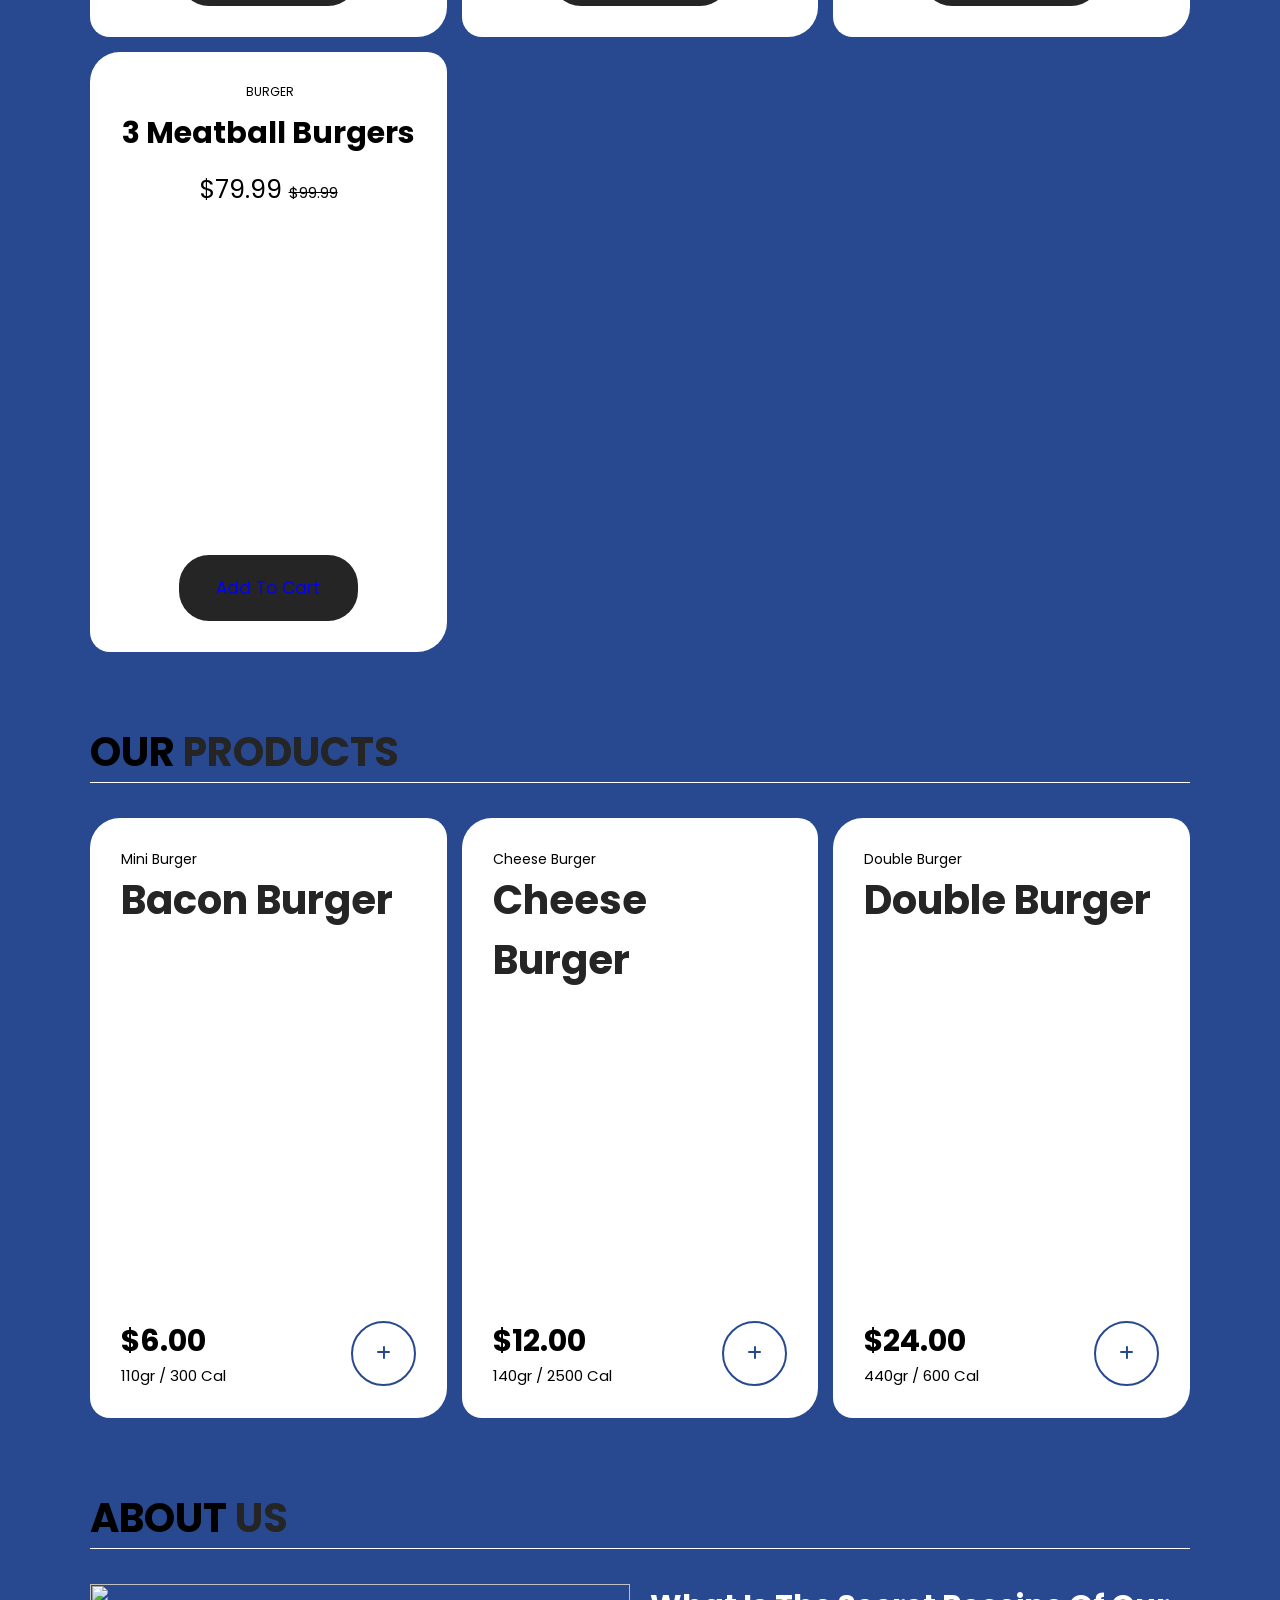
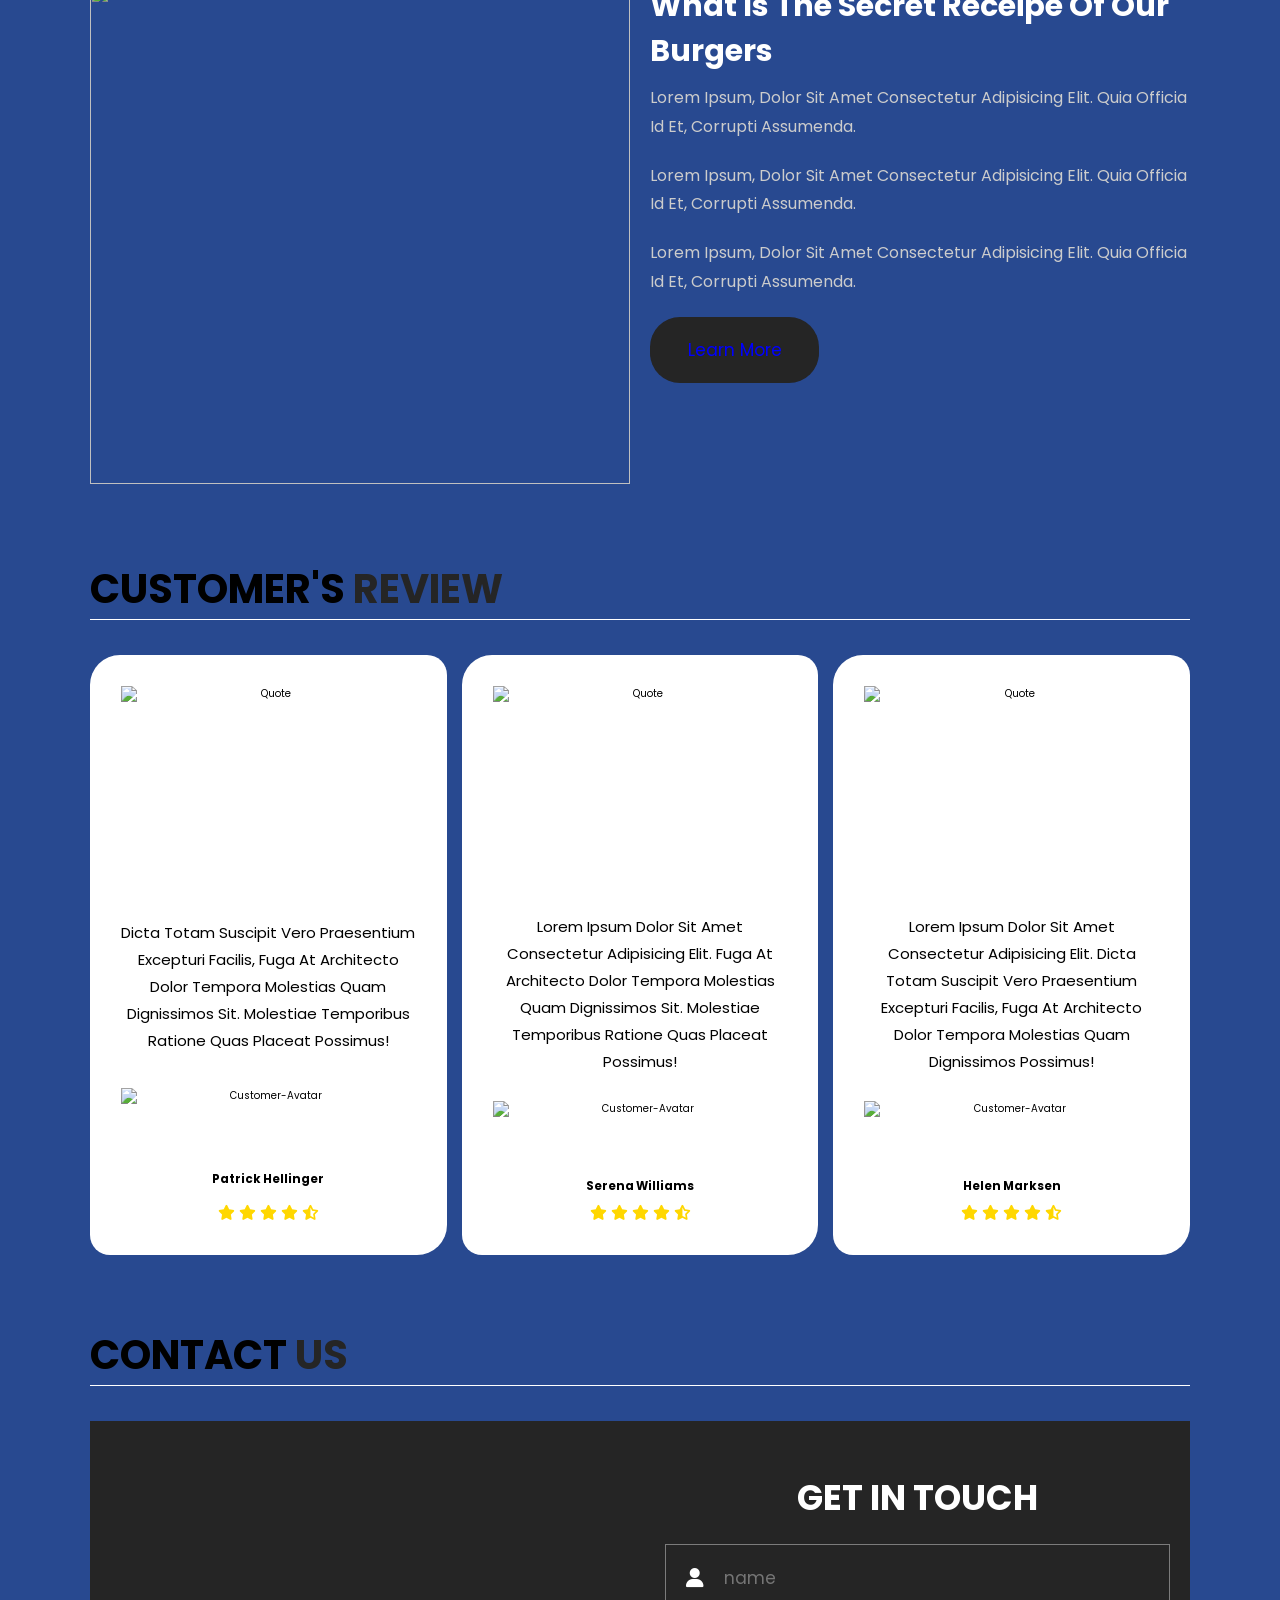
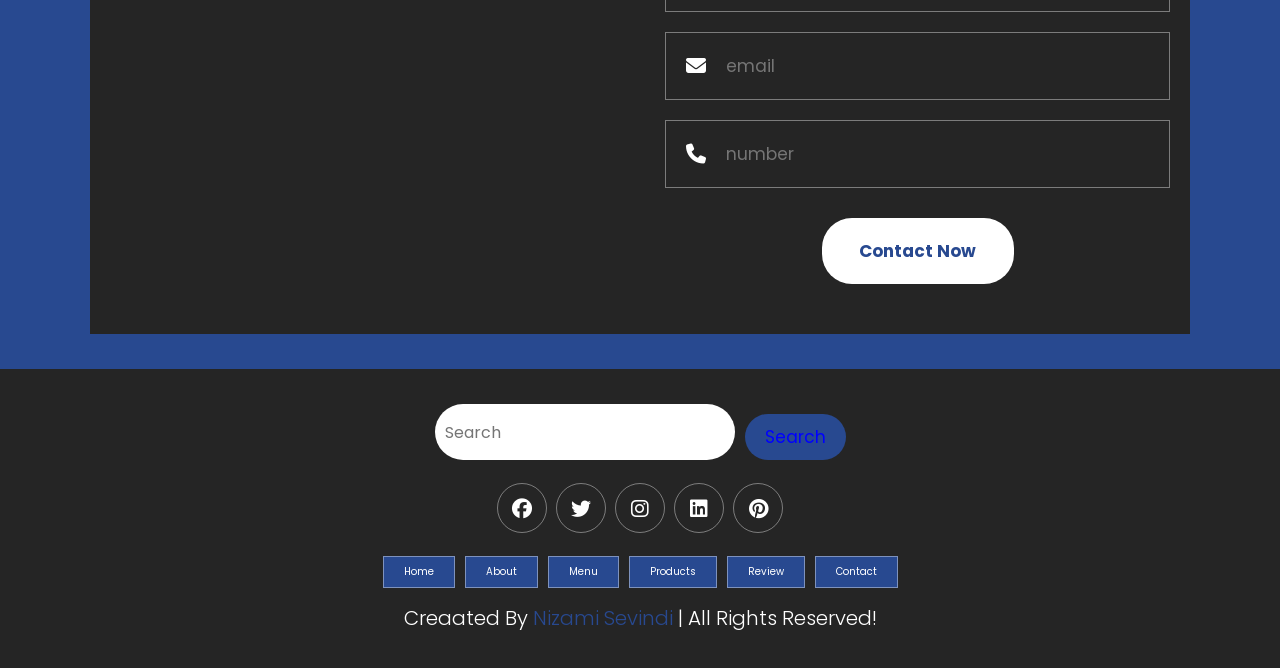
==== commit 699383fa: "APP-5/Link-the-Google-maps-to-McDonalds" ====
--- a/index.html
+++ b/index.html
@@ -23,8 +23,8 @@
             <a href="./products.html">products</a>
             <a href="./review.html">review</a>
             <a href="./contact.html">contact</a>
-            <a href="./contact.html">contact1</a>
             <a href="./blog.html">blog</a>
+            <a href="./blog.html">blog2</a>
         </nav>
         <div class="buttons">
             <button id="search-btn">
@@ -285,7 +285,13 @@
     <section class="contact" id="contact">
         <h1 class="heading">contact <span>us</span> </h1>
         <div class="row">
-            <iframe class="map" src="https://www.google.com/maps/embed?pb=!1m18!1m12!1m3!1d983.3235940970079!2d8.540719273659763!3d47.3713194174677!2m3!1f0!2f0!3f0!3m2!1i1024!2i768!4f13.1!3m3!1m2!1s0x47900a00aa1e1d17%3A0x278f576acdd580f5!2sStorchen%20Z%C3%BCrich%20-%20Lifestyle%20Boutique%20Hotel!5e0!3m2!1sde!2sch!4v1658505945506!5m2!1sde!2sch" allowfullscreen="" loading="lazy" referrerpolicy="no-referrer-when-downgrade"></iframe>
+            <iframe 
+  class="map"
+  src="https://www.google.com/maps?q=McDonald's+Skopje&output=embed"
+  width="600" 
+  height="450" 
+  style="border:0;">
+</iframe>
             <form>
                 <h3>get in touch</h3>
                 <div class="inputBox">
@@ -328,7 +334,7 @@
             <a href="#contact">contact</a>
         </div>
         <div class="credit">
-            created by <span>Nizami Sevindi</span> | all rights reserved!
+            creaated by <span>Nizami Sevindi</span> | all rights reserved!
         </div>
     </section>
     <!---------------------------------------------FOOTER SECTION -->
--- a/style.css
+++ b/style.css
@@ -7,7 +7,7 @@
 }
 
 *{
-    font-family: 'Poppins',sans-serif;
+    font-family: 'Poppins', 'Trebuchet MS', 'Lucida Sans Unicode', 'Lucida Grande', 'Lucida Sans', Arial, sans-serif;
     margin: 0;
     padding: 0;
     border: none;
@@ -51,7 +51,7 @@
     padding: 2rem 3.75rem;
     border-radius: 30px;
     font-size: 1.7rem;
-    color: #fff;
+    color: blue;
     background-color: var(--black-color);
     cursor: pointer;
 }
@@ -61,7 +61,7 @@
 }
 
 .heading{
-    color: #fff;
+    color: black;
     text-transform: uppercase;
     font-size: 4rem;
     margin-bottom: 3.5rem;
@@ -91,7 +91,13 @@
     border: var(--border);
 }
 
-
+.search-input{
+    font-size: 1.6rem;
+    color: var(--black-color);
+    padding: 1rem;
+    text-transform: none;
+    border-radius: 3rem;
+}
 
 ::-webkit-scrollbar{
     height: 0.5rem;
@@ -122,14 +128,39 @@
     padding: 0 7%;
     margin: 2rem 7%;
     border-radius: 30rem;
-    box-shadow: 0px 0px 17px -2px rgba(0,0,0,0.75);
+    box-shadow: 0px 0px 17px -2px rgba(140, 31, 31, 0.2);
     position: sticky;
     top: 0;
     z-index: 1000;
 }
 
-
-
+.header .search-form{
+    position: absolute;
+    top: 115%;
+    right: 7%;
+    background-color: blue;
+    width: 50rem;
+    height: 5rem;
+    display: flex;
+    align-items: center;
+    border-radius: 3rem;
+    box-shadow: 0px 0px 25px 2px rgb(0 0 0 / 75%);
+    transform: scaleY(0);
+}
+
+.header .search-form.active{
+    transform: scaleY(1);
+}
+
+.header .search-form i{
+    cursor: pointer;
+    font-size: 2.2rem;
+    margin-right: 1.5rem;
+    color: var(--black-color);
+}
+.header .search-form input{
+    width: 100%;
+}
 
 .header .logo img{
     height: 9rem;
@@ -486,6 +517,21 @@
     text-align: center;
 }
 
+.footer .search{
+    display: flex;
+    justify-content: center;
+}
+
+.footer .search .search-input{
+    width: 30rem;
+}
+
+.footer .search .btn-primary{
+    background-color: var(--main-color);
+    padding: 1rem 2rem;
+    margin-left: 1rem;
+}
+
 .footer .share{
     padding: 2rem 0;
 }
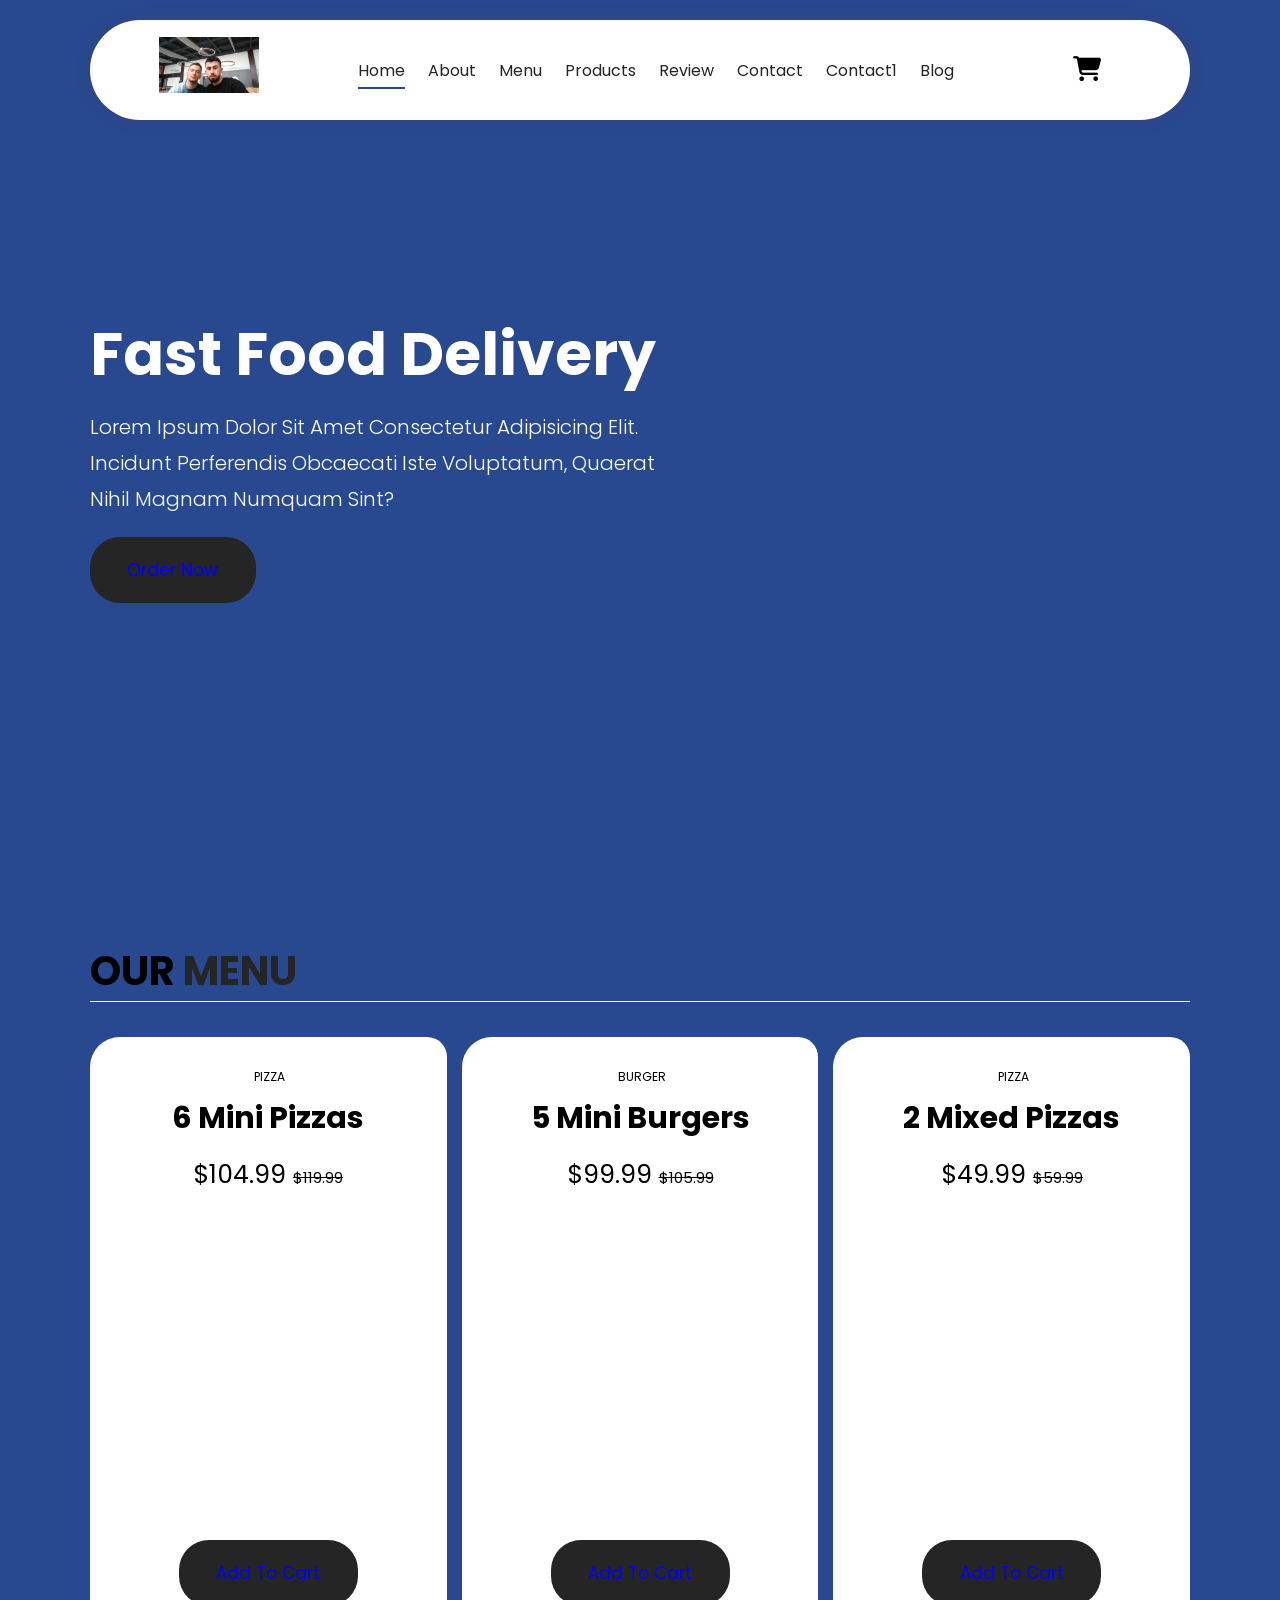
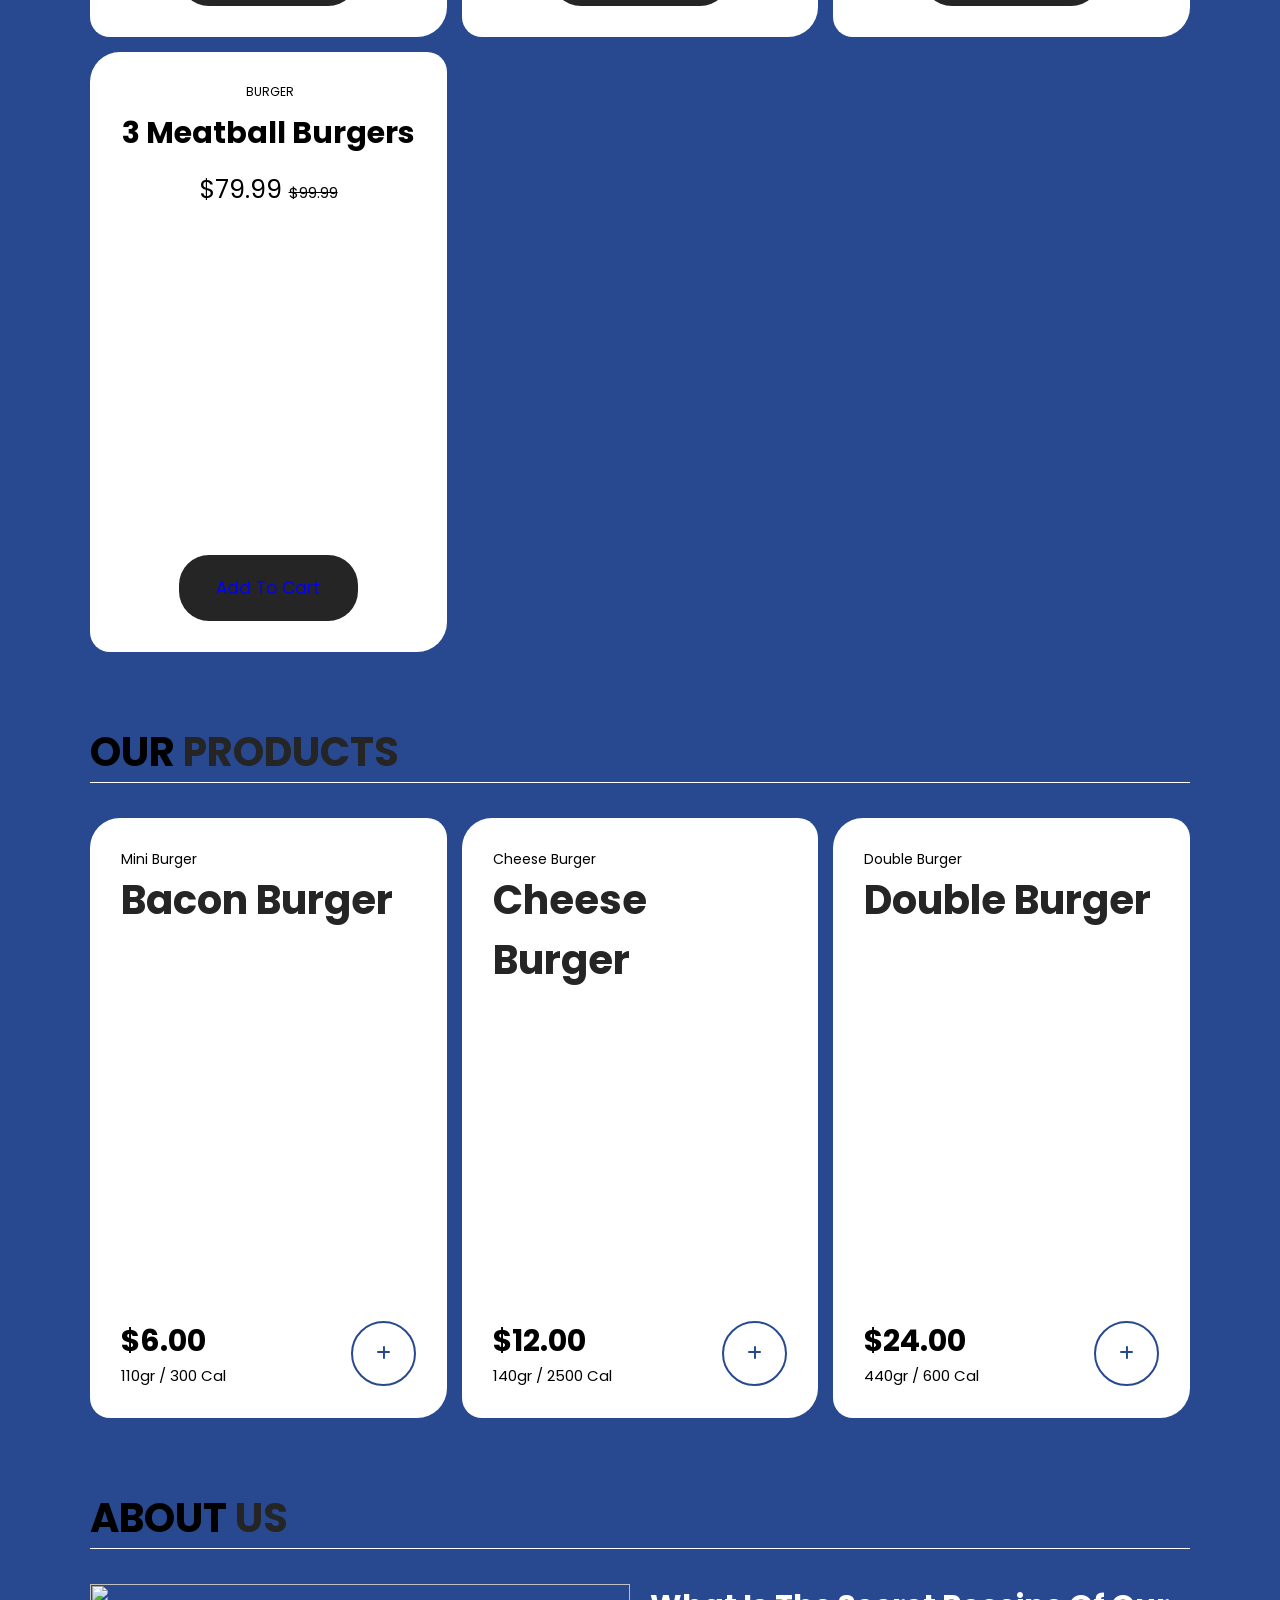
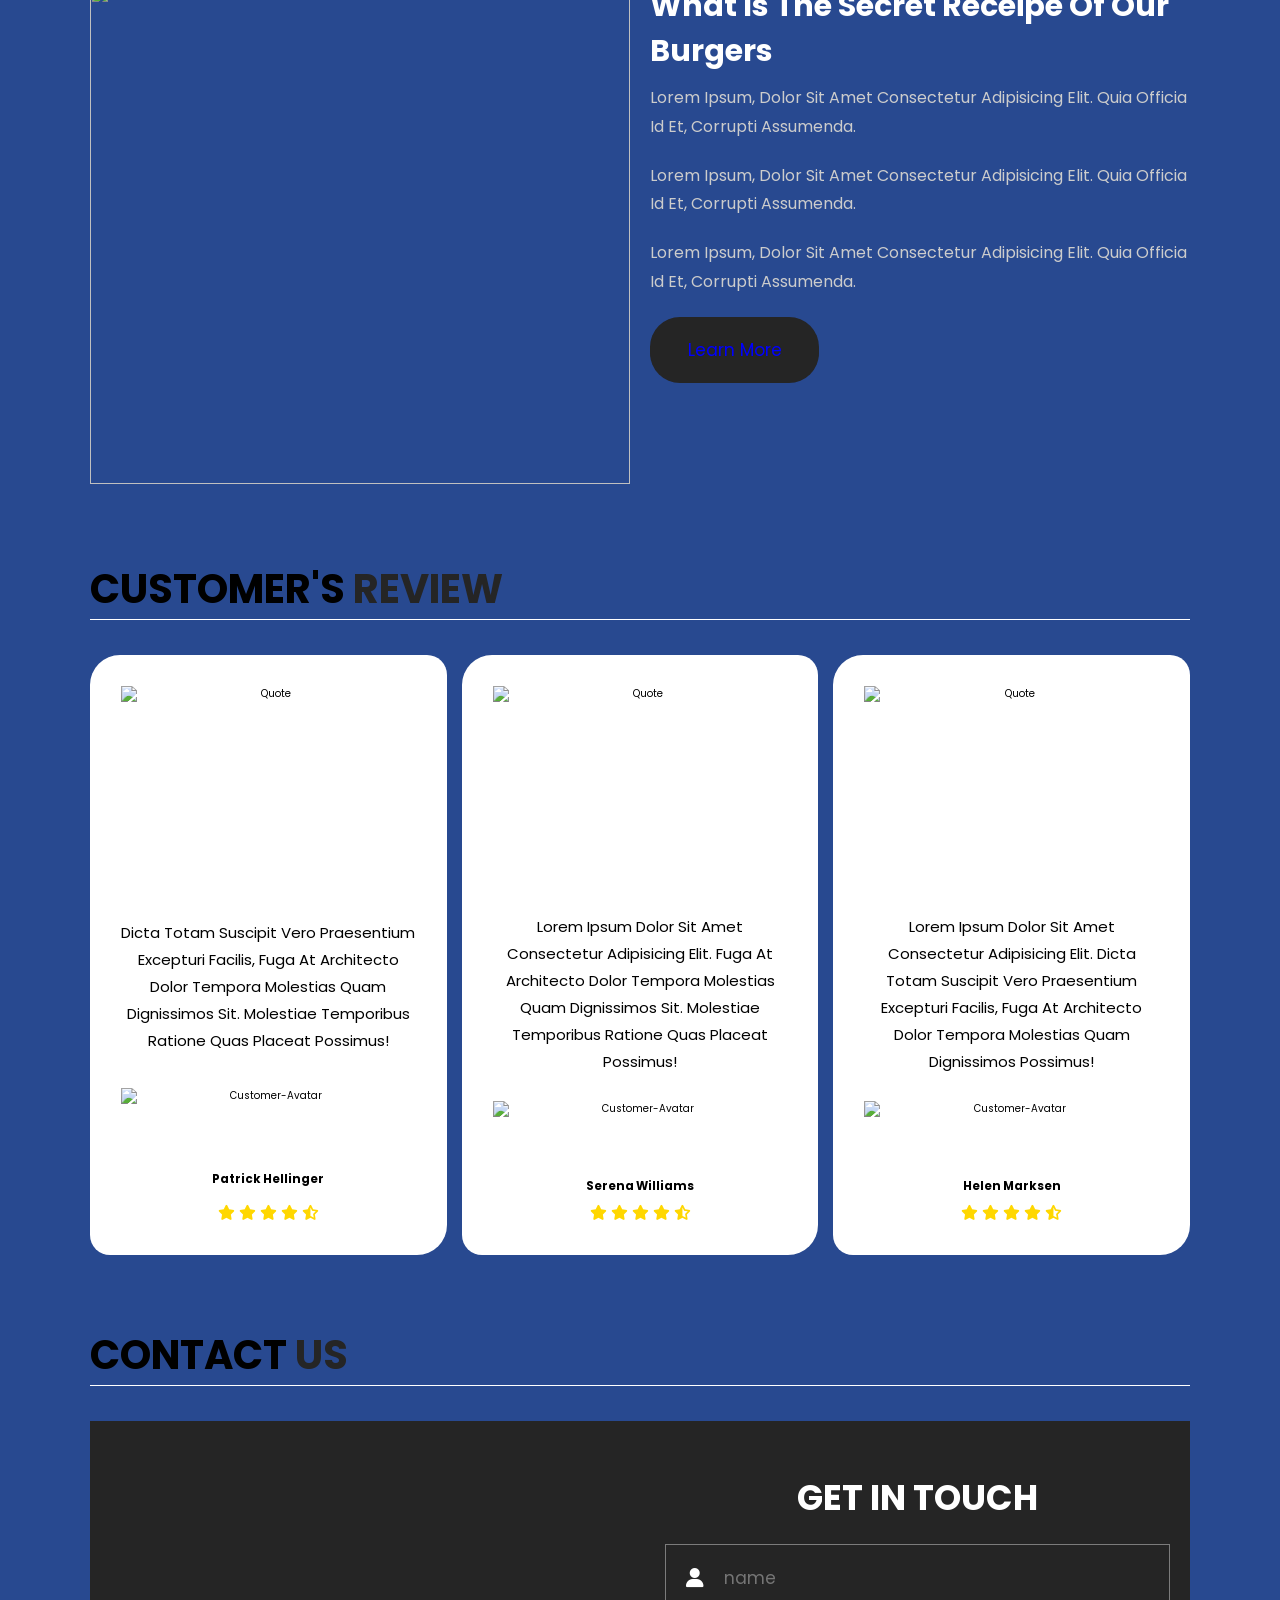
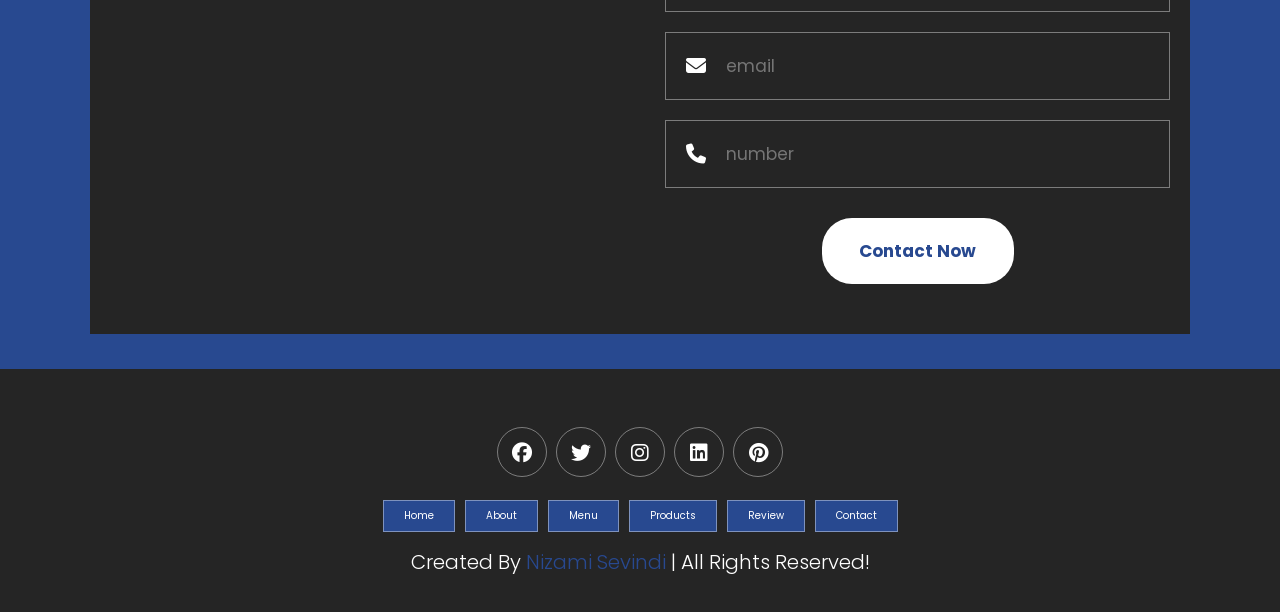
==== commit eaed4f02: "Merge pull request #16 from BardhTahiri/APP-8/Fix-Copyright-section App-8:Fix Copyright section" ====
--- a/index.html
+++ b/index.html
@@ -23,23 +23,16 @@
             <a href="./products.html">products</a>
             <a href="./review.html">review</a>
             <a href="./contact.html">contact</a>
+            <a href="./contact.html">contact1</a>
             <a href="./blog.html">blog</a>
-            <a href="./blog.html">blog2</a>
         </nav>
         <div class="buttons">
-            <button id="search-btn">
-                <i class="fas fa-search"></i>
-            </button>
             <button id="cart-btn">
                 <i class="fas fa-shopping-cart"></i>
             </button>
             <button id="menu-btn">
                 <i class="fas fa-bars"></i>
             </button>
-        </div>
-        <div class="search-form">
-            <input type="text" class="search-input" id="search-box" placeholder="Search">
-            <i class="fas fa-search"></i>
         </div>
         <div class="cart-items-container">
             <div class="cart-item">
@@ -285,13 +278,7 @@
     <section class="contact" id="contact">
         <h1 class="heading">contact <span>us</span> </h1>
         <div class="row">
-            <iframe 
-  class="map"
-  src="https://www.google.com/maps?q=McDonald's+Skopje&output=embed"
-  width="600" 
-  height="450" 
-  style="border:0;">
-</iframe>
+            <iframe class="map" src="https://www.google.com/maps/embed?pb=!1m18!1m12!1m3!1d983.3235940970079!2d8.540719273659763!3d47.3713194174677!2m3!1f0!2f0!3f0!3m2!1i1024!2i768!4f13.1!3m3!1m2!1s0x47900a00aa1e1d17%3A0x278f576acdd580f5!2sStorchen%20Z%C3%BCrich%20-%20Lifestyle%20Boutique%20Hotel!5e0!3m2!1sde!2sch!4v1658505945506!5m2!1sde!2sch" allowfullscreen="" loading="lazy" referrerpolicy="no-referrer-when-downgrade"></iframe>
             <form>
                 <h3>get in touch</h3>
                 <div class="inputBox">
@@ -314,10 +301,6 @@
 
     <!---------------------------------------------FOOTER SECTION -->
     <section class="footer">
-        <div class="search">
-            <input type="text" class="search-input" placeholder="Search">
-            <button class="btn btn-primary">search</button>
-        </div>
         <div class="share">
             <a href="#" class="fab fa-facebook"></a>
             <a href="#" class="fab fa-twitter"></a>
@@ -334,7 +317,7 @@
             <a href="#contact">contact</a>
         </div>
         <div class="credit">
-            creaated by <span>Nizami Sevindi</span> | all rights reserved!
+            created by <span>Nizami Sevindi</span> | all rights reserved!
         </div>
     </section>
     <!---------------------------------------------FOOTER SECTION -->
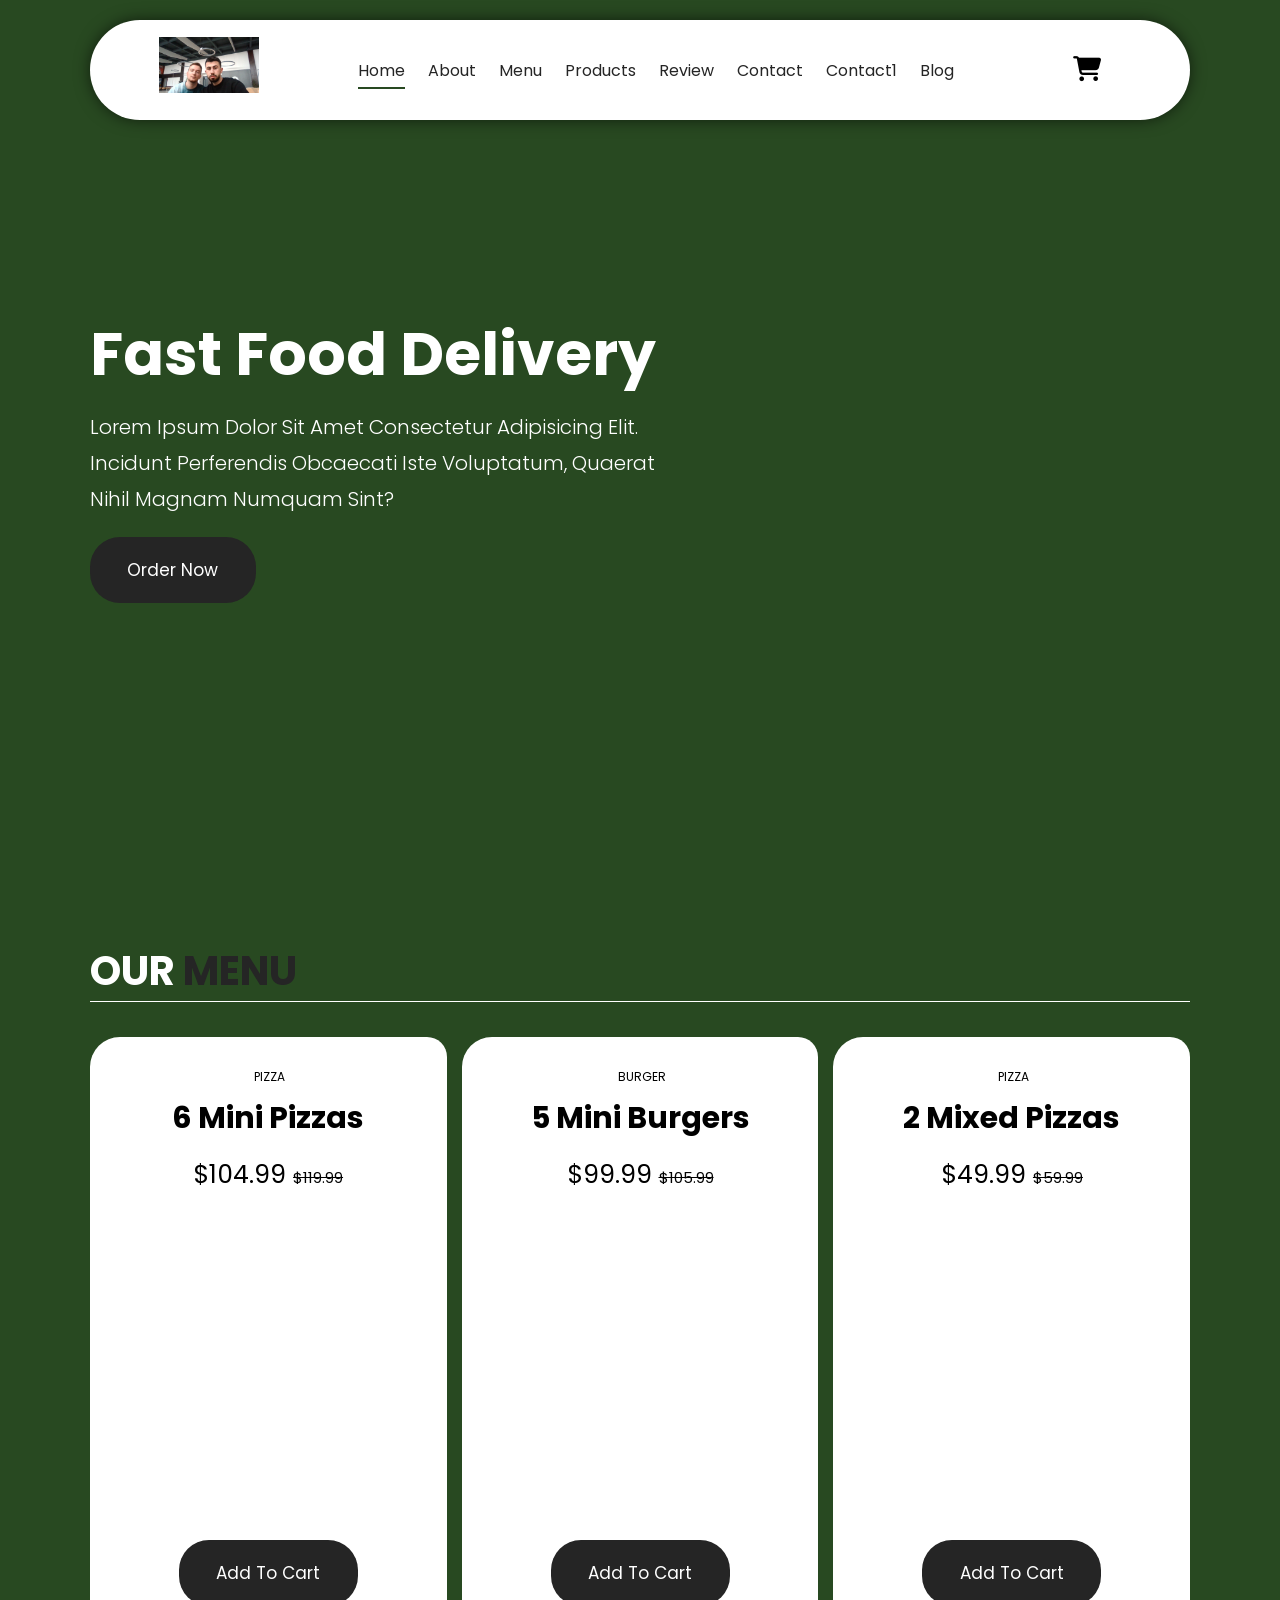
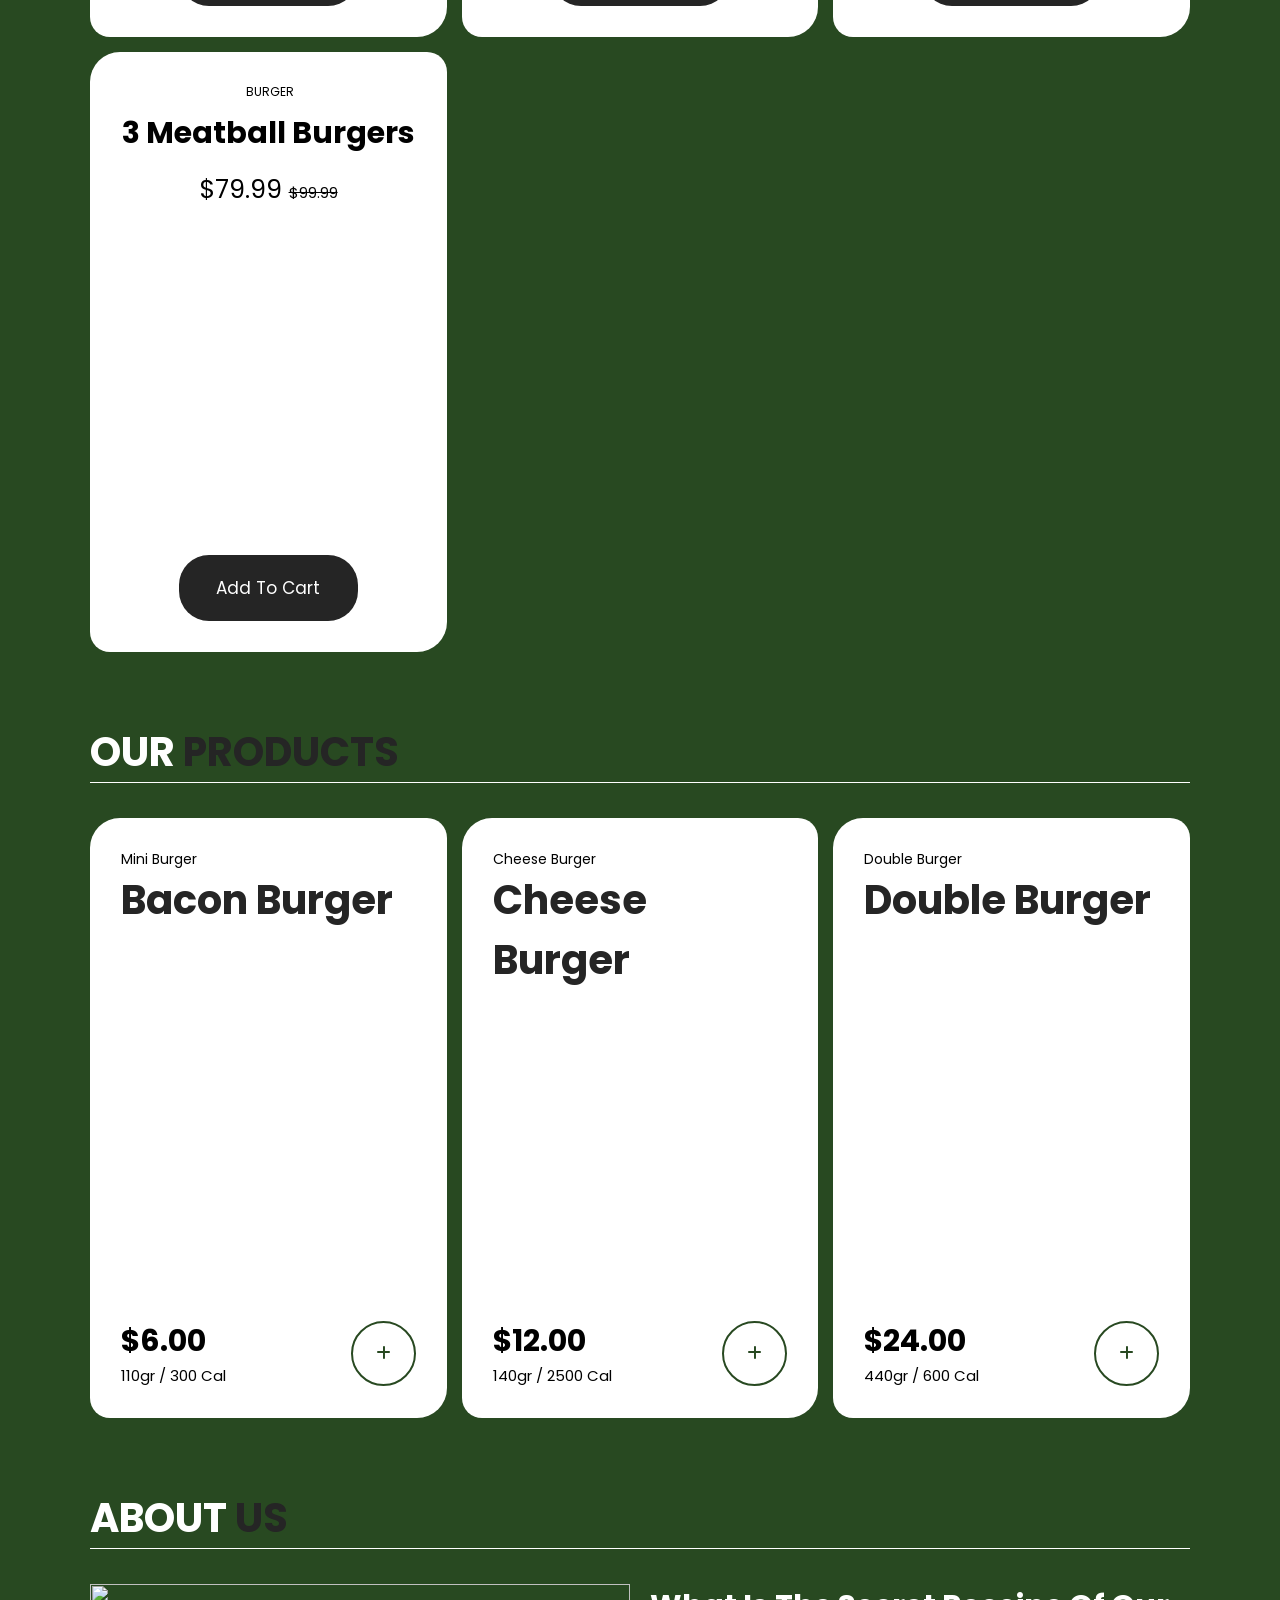
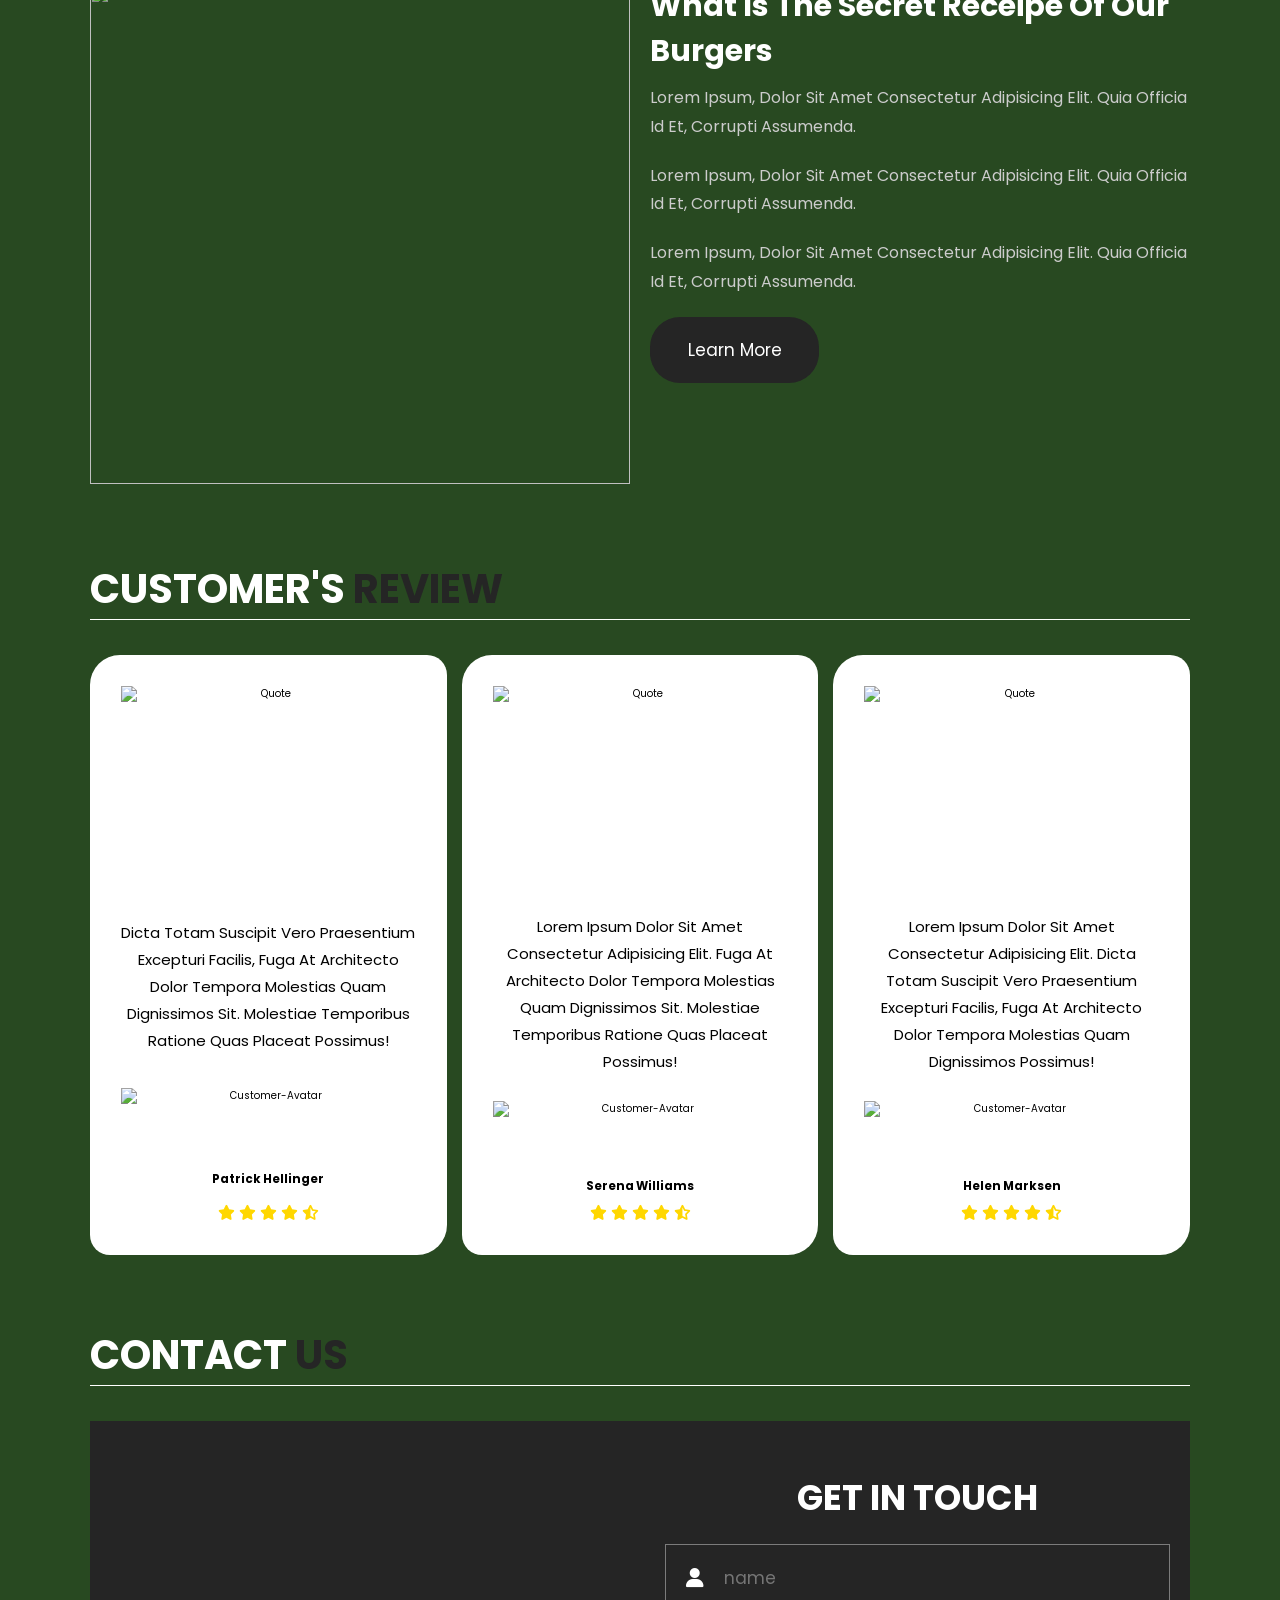
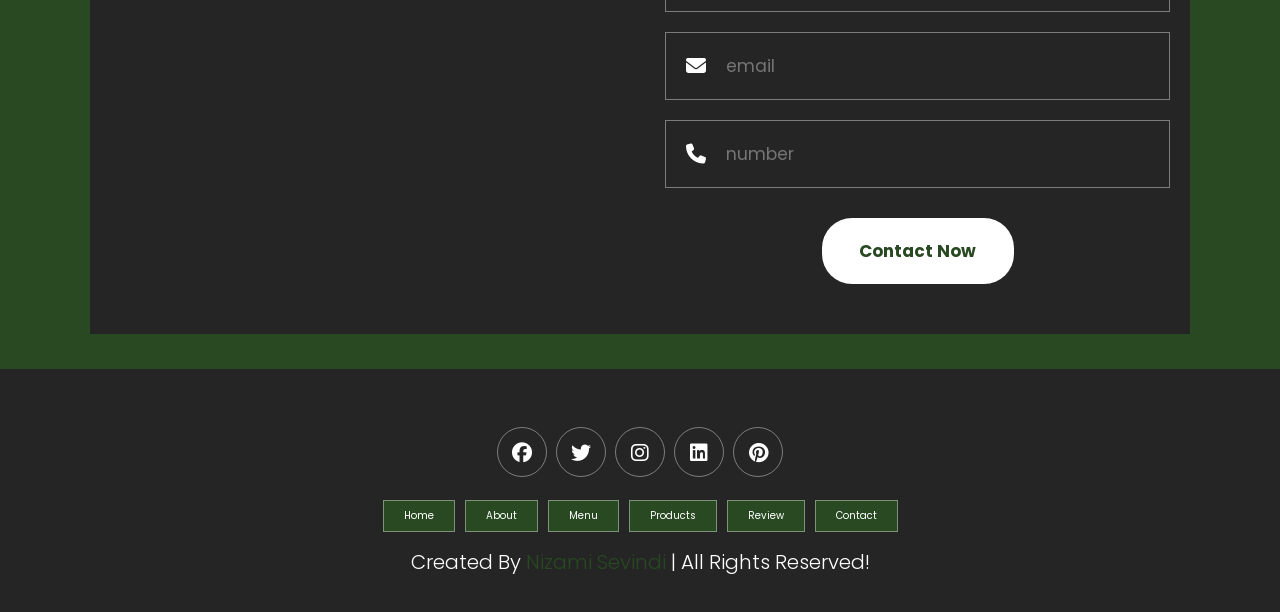
==== commit 4ccfd715: "Merge pull request #19 from BardhTahiri/APP-5/Link-the-Google-maps-to-Customer-HQ APP-5/Link-the-Goo" ====
--- a/index.html
+++ b/index.html
@@ -278,7 +278,13 @@
     <section class="contact" id="contact">
         <h1 class="heading">contact <span>us</span> </h1>
         <div class="row">
-            <iframe class="map" src="https://www.google.com/maps/embed?pb=!1m18!1m12!1m3!1d983.3235940970079!2d8.540719273659763!3d47.3713194174677!2m3!1f0!2f0!3f0!3m2!1i1024!2i768!4f13.1!3m3!1m2!1s0x47900a00aa1e1d17%3A0x278f576acdd580f5!2sStorchen%20Z%C3%BCrich%20-%20Lifestyle%20Boutique%20Hotel!5e0!3m2!1sde!2sch!4v1658505945506!5m2!1sde!2sch" allowfullscreen="" loading="lazy" referrerpolicy="no-referrer-when-downgrade"></iframe>
+            <iframe 
+  class="map"
+  src="https://www.google.com/maps?q=McDonald's+Skopje&output=embed"
+  width="600" 
+  height="450" 
+  style="border:0;">
+</iframe>
             <form>
                 <h3>get in touch</h3>
                 <div class="inputBox">
--- a/style.css
+++ b/style.css
@@ -1,13 +1,13 @@
 @import url('https://fonts.googleapis.com/css2?family=Poppins:wght@100;200;300;400;500;600;700&display=swap');
 
 :root{
-    --main-color:#284990;
+    --main-color:#284921;
     --black-color: #252525;
     --border: 0.1rem solid rgba(255, 255, 255, 0.4);
 }
 
 *{
-    font-family: 'Poppins', 'Trebuchet MS', 'Lucida Sans Unicode', 'Lucida Grande', 'Lucida Sans', Arial, sans-serif;
+    font-family: 'Poppins',sans-serif;
     margin: 0;
     padding: 0;
     border: none;
@@ -51,7 +51,7 @@
     padding: 2rem 3.75rem;
     border-radius: 30px;
     font-size: 1.7rem;
-    color: blue;
+    color: #fff;
     background-color: var(--black-color);
     cursor: pointer;
 }
@@ -61,7 +61,7 @@
 }
 
 .heading{
-    color: black;
+    color: #fff;
     text-transform: uppercase;
     font-size: 4rem;
     margin-bottom: 3.5rem;
@@ -91,13 +91,7 @@
     border: var(--border);
 }
 
-.search-input{
-    font-size: 1.6rem;
-    color: var(--black-color);
-    padding: 1rem;
-    text-transform: none;
-    border-radius: 3rem;
-}
+
 
 ::-webkit-scrollbar{
     height: 0.5rem;
@@ -128,39 +122,14 @@
     padding: 0 7%;
     margin: 2rem 7%;
     border-radius: 30rem;
-    box-shadow: 0px 0px 17px -2px rgba(140, 31, 31, 0.2);
+    box-shadow: 0px 0px 17px -2px rgba(0,0,0,0.75);
     position: sticky;
     top: 0;
     z-index: 1000;
 }
 
-.header .search-form{
-    position: absolute;
-    top: 115%;
-    right: 7%;
-    background-color: blue;
-    width: 50rem;
-    height: 5rem;
-    display: flex;
-    align-items: center;
-    border-radius: 3rem;
-    box-shadow: 0px 0px 25px 2px rgb(0 0 0 / 75%);
-    transform: scaleY(0);
-}
-
-.header .search-form.active{
-    transform: scaleY(1);
-}
-
-.header .search-form i{
-    cursor: pointer;
-    font-size: 2.2rem;
-    margin-right: 1.5rem;
-    color: var(--black-color);
-}
-.header .search-form input{
-    width: 100%;
-}
+
+
 
 .header .logo img{
     height: 9rem;
@@ -517,21 +486,6 @@
     text-align: center;
 }
 
-.footer .search{
-    display: flex;
-    justify-content: center;
-}
-
-.footer .search .search-input{
-    width: 30rem;
-}
-
-.footer .search .btn-primary{
-    background-color: var(--main-color);
-    padding: 1rem 2rem;
-    margin-left: 1rem;
-}
-
 .footer .share{
     padding: 2rem 0;
 }
